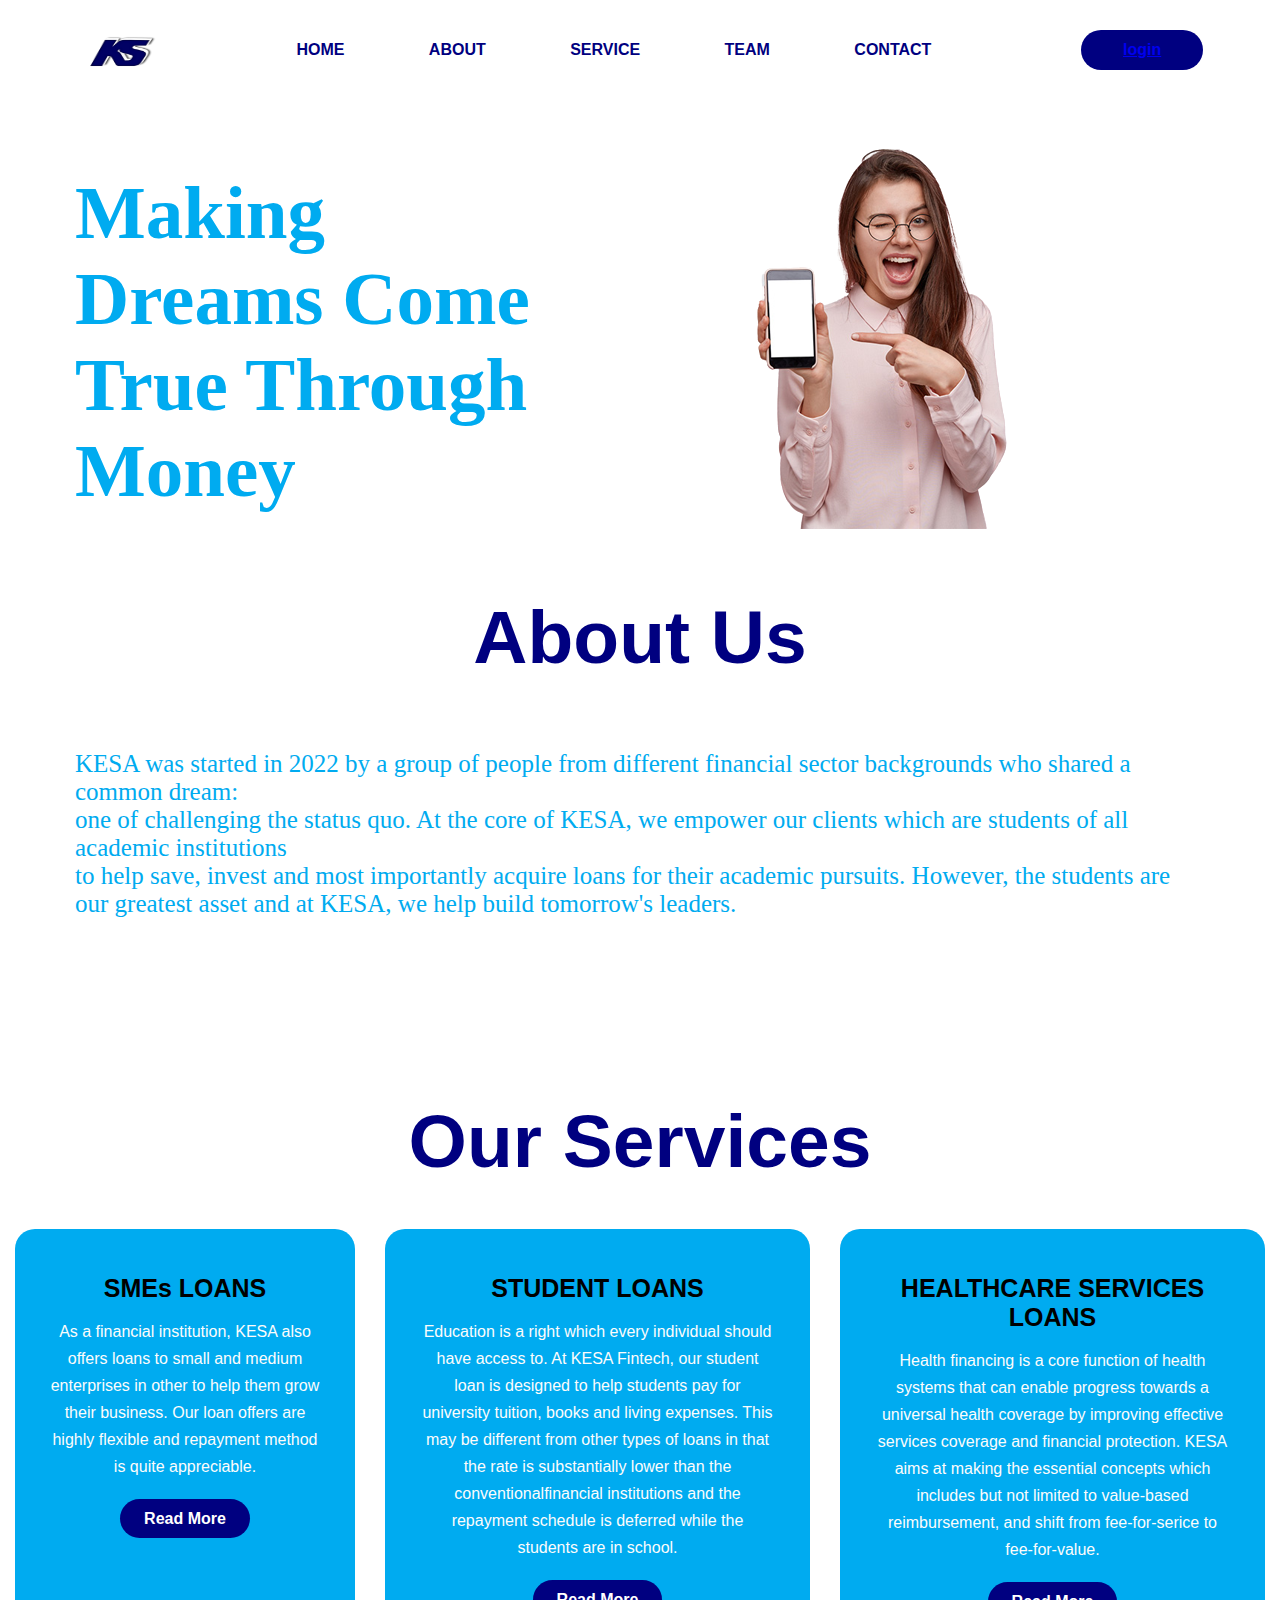
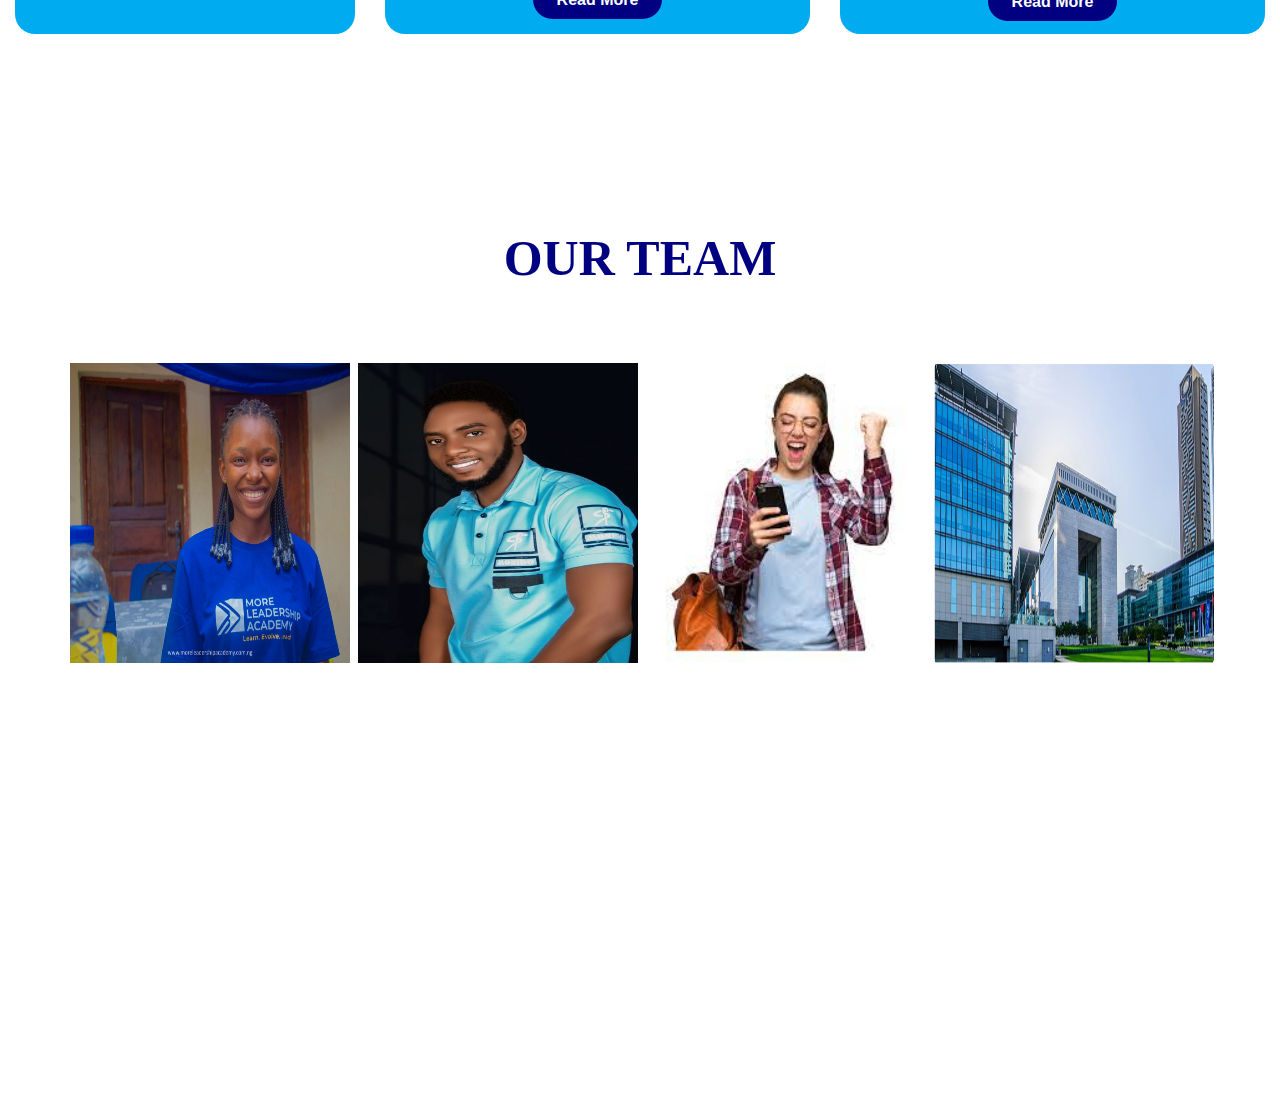
==== index.html @ 79b9dcdb "added images by creating a new section where photos of team members is displayed" ====
<!DOCTYPE html>
<html lang="en">

<head>
    <meta charset="UTF-8">
    <meta http-equiv="X-UA-Compatible" content="IE=edge">
    <meta name="viewport" content="width=device-width, initial-scale=1.0">
    <title>KESA FINTECH</title>
    <link rel="stylesheet" href="./css/main.css">

    <body>

        <nav>
            <img src="./images/logo.png" width="90px" height="60px" alt="">
            <ul>
                <li><a href="#">home</a></li>
                <li><a href="#">about</a></li>
                <li><a href="#SERVICES">service</a></li>
                <li><a href="#">team</a></li>
                <li><a href="#">contact</a></li>
            </ul>
            <button> <a href="#" class="btn-area">login</a></button>
        </nav>
        <section class="mobile">
            <div class="mobile-text">
                <h1>making dreams come true through money</h1>
            </div>
            <img src="./images/mobile.png" alt="" id="home">
        </section>
        <div class="about">
            <div class="about-text">
                <h2>About Us</h2>
                <p>KESA was started in 2022 by a group of people from different financial sector backgrounds who shared a common dream:<br> one of challenging the status quo. At the core of KESA, we empower our clients which are students of all academic
                    institutions
                    <br> to help save, invest and most importantly acquire loans for their academic pursuits. However, the students are our greatest asset and at KESA, we help build tomorrow's leaders.</p>
            </div>
            <!-- <img src="./images/themm.png" alt=""> -->

        </div>
        <div class="service">
            <a name="SERVICES"></a>
            <div class="title">
                <h2>Our Services</h2>
            </div>
            <div class="box">
                <div class="card">
                    <i class="fas fa-bars"></i>
                    <h5>SMEs LOANS</h5>
                    <div class="pra">
                        <p>As a financial institution, KESA also offers loans to small and medium enterprises in other to help them grow their business. Our loan offers are highly flexible and repayment method is quite appreciable.
                        </p>
                        <p style="text-align: center;">
                            <a class="button" href="#">Read More</a>
                        </p>

                    </div>
                </div>
                <div class="box">
                    <div class="card">
                        <i class="fas fa-bars"></i>
                        <h5>STUDENT LOANS</h5>
                        <div class="pra">
                            <p>Education is a right which every individual should have access to. At KESA Fintech, our student loan is designed to help students pay for university tuition, books and living expenses. This may be different from other types
                                of loans in that the rate is substantially lower than the conventionalfinancial institutions and the repayment schedule is deferred while the students are in school.</p>
                            <p style="text-align: center;">
                                <a class="button" href="#">Read More</a>
                            </p>

                        </div>
                    </div>
                    <div class="box">
                        <div class="card">
                            <i class="fas fa-bars"></i>
                            <h5>HEALTHCARE SERVICES LOANS</h5>
                            <div class="pra">
                                <p>Health financing is a core function of health systems that can enable progress towards a universal health coverage by improving effective services coverage and financial protection. KESA aims at making the essential concepts
                                    which includes but not limited to value-based reimbursement, and shift from fee-for-serice to fee-for-value.
                                </p>
                                <p style="text-align: center;">
                                    <a class="button" href="#">Read More</a>
                                </p>
                            </div>
                        </div>
                    </div>

                </div>
            </div>
        </div>

        <section class="team">
            <div class="our-team">
                <h3 class="our">OUR TEAM</h3>
            </div>

            <div class="team-img" id="img">
                <img src="/images/abas.jpeg" alt="" width="280px" height="300px"></div>

            </div>
            <div class="team-img" id="img">
                <img src="/images/andrew.JPG" alt="" width="280px" height="300px"></div>

            </div>
            <div class="team-img" id="img">
                <img src="/images/member4.jpg" alt="" width="280px" height="300px"></div>

            </div>
            <div class="team-img" id="img">
                <img src="/images/building2.jpg" alt="" width="280px" height="300px"></div>

            </div>

    </body>

</html>
---- css/main.css ----
* {
    margin: 0;
    padding: 0;
    font-family: sans-serif;
}

hero {
    position: relative;
    width: 100%;
    height: 100vh;
    background: white;
}

nav {
    display: flex;
    width: 88%;
    margin: auto;
    padding: 20px 0;
    align-items: center;
    justify-content: space-between;
}

nav ul li {
    display: inline-block;
    list-style: none;
    margin: 15px 40px;
    text-transform: uppercase;
}

nav ul li a {
    text-decoration: none;
    color: #000080;
    font-weight: bold;
}

nav ul li a:hover {
    color: #00abf0;
}

button {
    background-color: #000080;
    color: white;
    text-decoration: none;
    font-size: 16px;
    border: 2px solid transparent;
    font-weight: bold;
    padding: 9px 40px;
    border-radius: 30px;
    transition: .4s;
    margin-left: 20px;
}

button:hover {
    background-color: transparent;
    border: 2px solid #000080;
    cursor: pointer;
}

.mobile img {
    width: 60%;
}

.mobile-text {
    width: 550px;
}

.mobile {
    width: 1130px;
    max-width: 95%;
    margin: 0 auto;
    display: flex;
    align-items: center;
    justify-content: space-around;
}

.mobile-text h1 {
    color: #00abf0;
    font-size: 75px;
    font-family: cursive;
    text-transform: capitalize;
    margin-bottom: 50px;
    margin-top: 70px;
}

.about {
    width: 1130px;
    max-width: 95%;
    margin: 0 auto;
    display: flex;
    align-items: center;
    justify-content: space-around;
}


/* .about img{
    width: 60%;
}
.about-text{
    width: 550px;
} */

.about-text h2 {
    color: #000080;
    font-size: 75px;
    width: 1130px;
    margin: 30px auto;
    text-align: center;
}

.about-text p {
    color: #00abf0;
    font-size: 25px;
    font-family: cursive;
    text-transform: none;
    margin-bottom: 50px;
    margin-top: 70px;
}

.service {
    background: white;
    width: 100%;
    padding: 100px 0px;
}

.title h2 {
    color: #000080;
    font-size: 75px;
    width: 1130px;
    margin: 30px auto;
    text-align: center;
}

.box {
    display: flex;
    justify-content: center;
    align-items: center;
    min-height: 350px;
}

.our {
    color: #000080;
    text-align: center;
    width: 1130px;
    margin: 30px auto;
}

.card {
    height: 365px;
    width: 355px;
    padding: 20px 35px;
    background: #00abf0;
    border-radius: 20px;
    margin: 15px;
    position: relative;
    /* flex-grow: inherit; */
    overflow: hidden;
    text-align: center;
}

.card i {
    font-size: 50px;
    display: block;
    text-align: center;
    margin: 25px 0px;
    color: #000080;
}

h5 {
    color: black;
    font-size: 25px;
    margin-bottom: 15px;
}

.pra p {
    color: #fcfcfc;
    font-size: 16px;
    line-height: 27px;
    margin-bottom: 25px;
}

a .btn-area {
    text-decoration: none;
    color: white;
}

.card .button {
    background-color: #000080;
    color: white;
    text-decoration: none;
    border: 2px solid transparent;
    font-weight: bold;
    padding: 9px 22px;
    border-radius: 30px;
    transition: .4s;
}

.card .button:hover {
    background-color: transparent;
    border: 2px solid #000080;
    cursor: pointer;
}

.team {
    /* background-color: green; */
    margin: auto;
    display: flex;
    flex-wrap: wrap;
    width: 90%;
    /* height: 180px; */
    height: 95vh;
    padding: 50px 0px;
    position: relative;
    justify-content: center;
}

.team-img {
    width: 24%;
    margin: auto;
    height: 75vh;
    padding: 2px;
    /* background-color: rgb(14, 230, 86); */
}

h3 {
    font-size: 50px;
    font-weight: bolder;
    text-transform: capitalize;
    font-family: cursive;
}
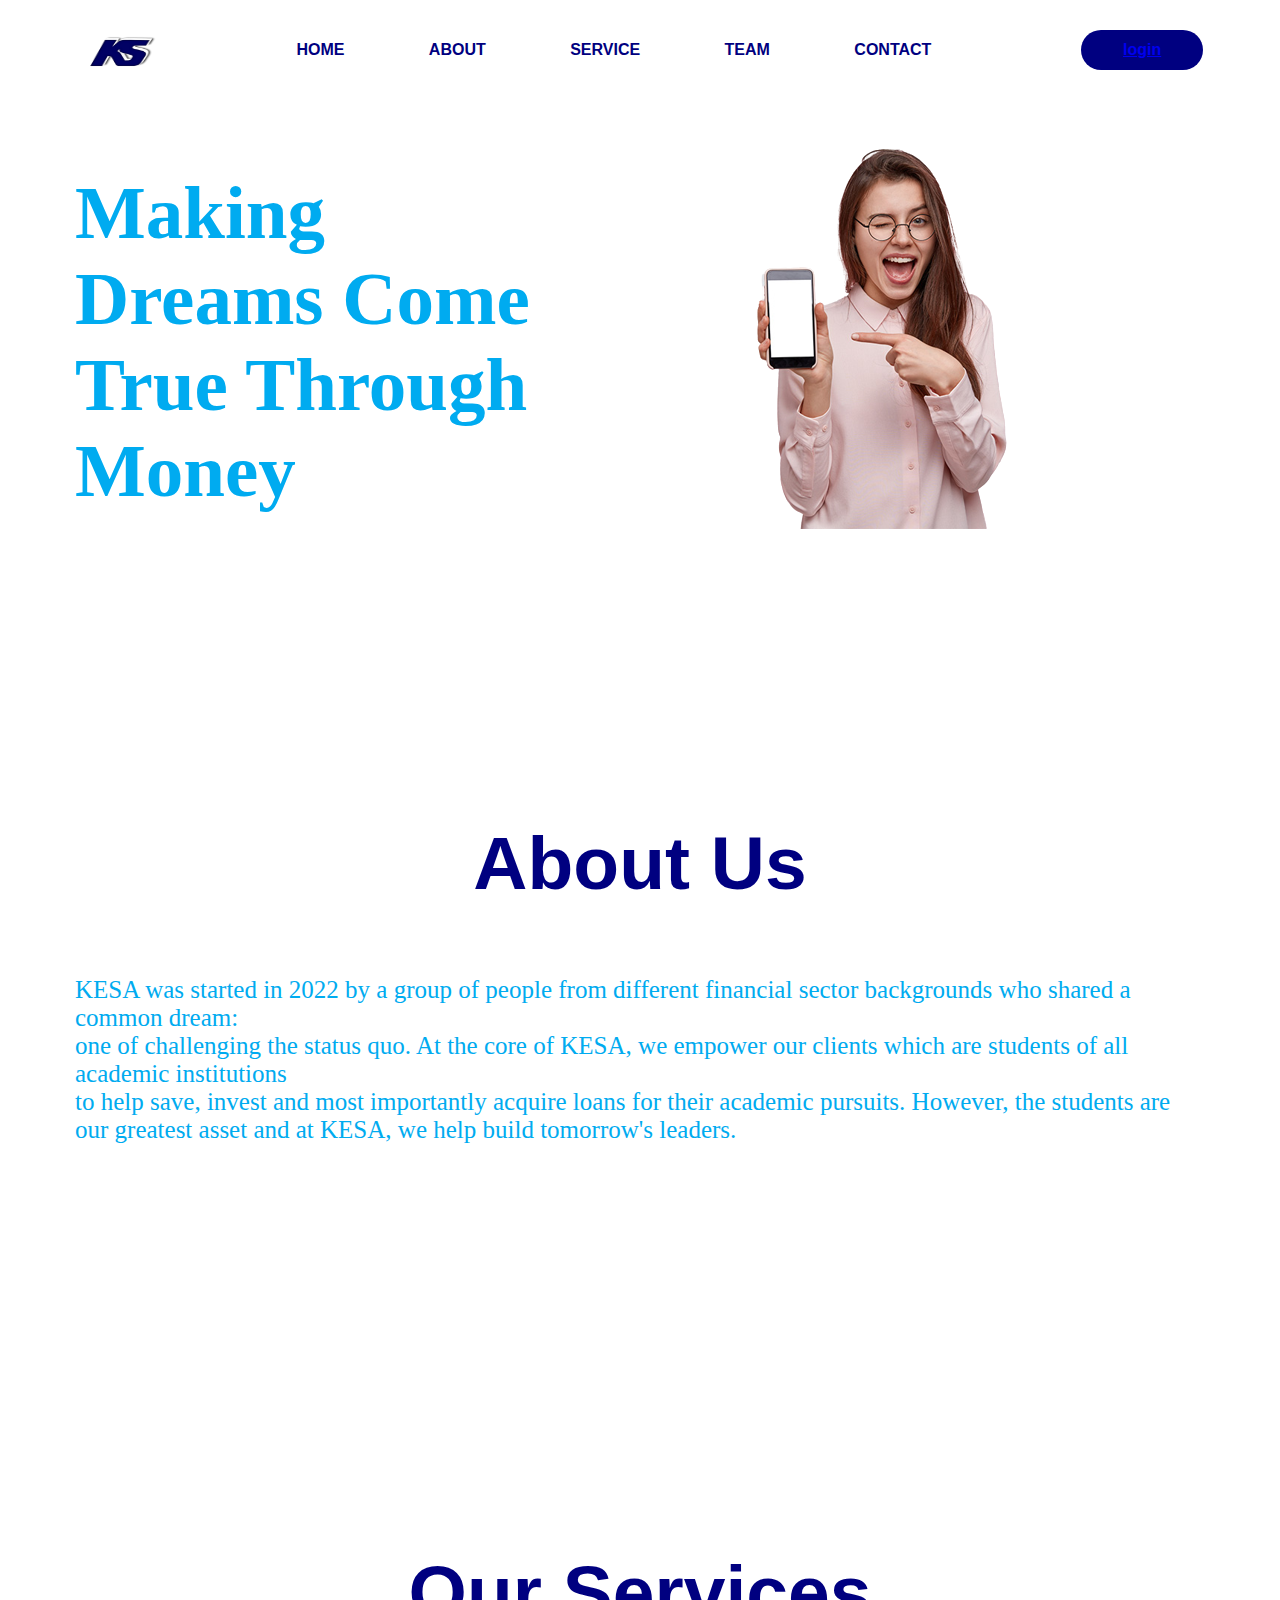
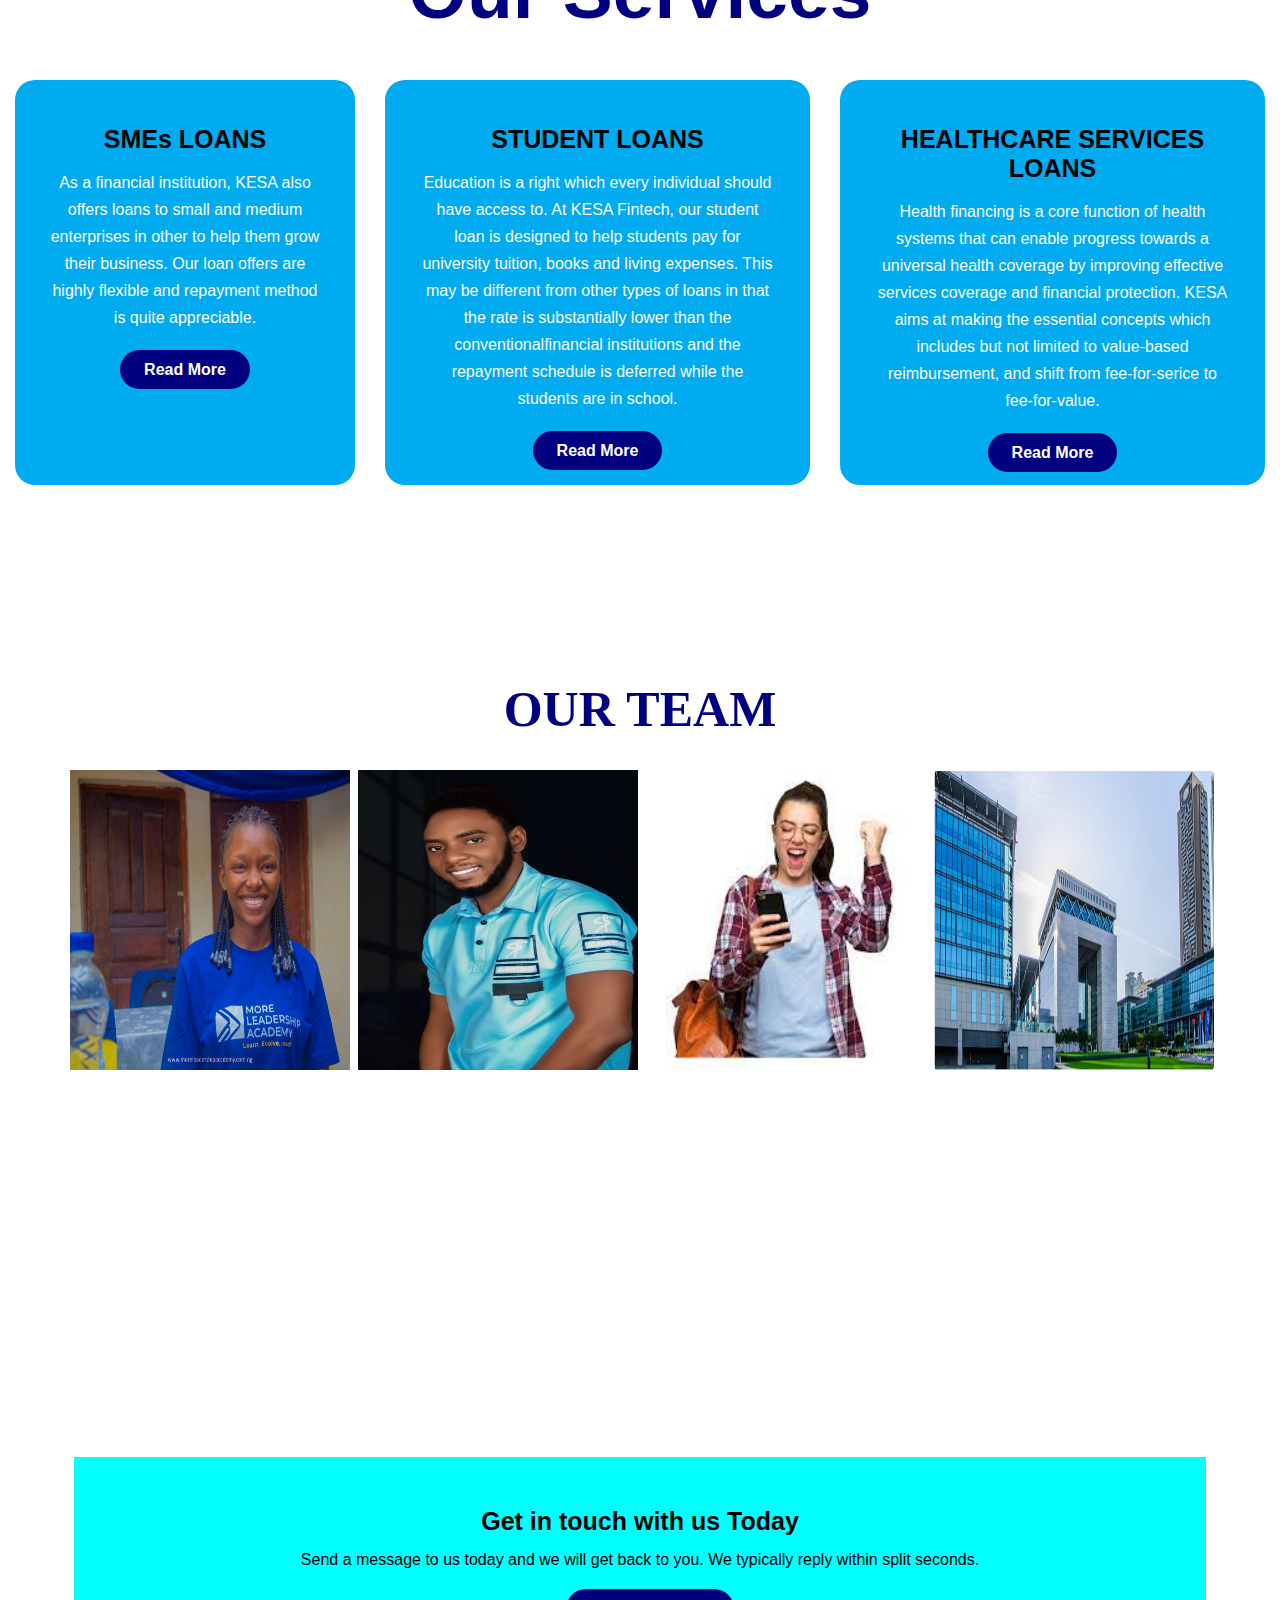
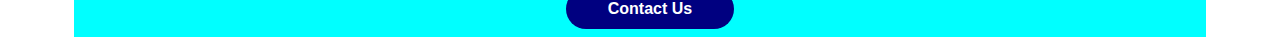
==== commit 783eb9ac: "added footer and linked pages" ====
--- a/index.html
+++ b/index.html
@@ -14,12 +14,12 @@
             <img src="./images/logo.png" width="90px" height="60px" alt="">
             <ul>
                 <li><a href="#">home</a></li>
-                <li><a href="#">about</a></li>
+                <li><a href="#ABOUT">about</a></li>
                 <li><a href="#SERVICES">service</a></li>
-                <li><a href="#">team</a></li>
+                <li><a href="#TEAM">team</a></li>
                 <li><a href="#">contact</a></li>
             </ul>
-            <button> <a href="#" class="btn-area">login</a></button>
+            <button> <a href="./login.html " target="_blank" class="btn-area">login</a></button>
         </nav>
         <section class="mobile">
             <div class="mobile-text">
@@ -27,7 +27,8 @@
             </div>
             <img src="./images/mobile.png" alt="" id="home">
         </section>
-        <div class="about">
+        <section class="about">
+            <a name="ABOUT"></a>
             <div class="about-text">
                 <h2>About Us</h2>
                 <p>KESA was started in 2022 by a group of people from different financial sector backgrounds who shared a common dream:<br> one of challenging the status quo. At the core of KESA, we empower our clients which are students of all academic
@@ -36,7 +37,7 @@
             </div>
             <!-- <img src="./images/themm.png" alt=""> -->
 
-        </div>
+        </section>
         <div class="service">
             <a name="SERVICES"></a>
             <div class="title">
@@ -88,6 +89,7 @@
         </div>
 
         <section class="team">
+            <a name="TEAM"></a>
             <div class="our-team">
                 <h3 class="our">OUR TEAM</h3>
             </div>
@@ -110,5 +112,16 @@
             </div>
 
     </body>
+    <footer>
+        <div class="heading">
+
+
+            <h5>Get in touch with us Today</h5>
+            <p>Send a message to us today and we will get back to you. We typically reply within split seconds.</p>
+        </div>
+
+
+        <button class="btn">Contact Us</button>
+    </footer>
 
 </html>--- a/css/main.css
+++ b/css/main.css
@@ -83,6 +83,7 @@
 }
 
 .about {
+    height: 95vh;
     width: 1130px;
     max-width: 95%;
     margin: 0 auto;
@@ -226,4 +227,31 @@
     font-weight: bolder;
     text-transform: capitalize;
     font-family: cursive;
+}
+
+footer {
+    background-color: aqua;
+    height: 80px;
+    padding: 50px;
+    align-items: center;
+    margin: 10px;
+    width: 100%;
+    text-align: center;
+}
+
+.headding p {
+    margin-bottom: 20px;
+    margin-top: 20px;
+    font-size: medium;
+}
+
+.btn {
+    margin-top: 20px;
+    transition: 2s;
+}
+
+.btn:hover {
+    background-color: white;
+    color: blue;
+    margin-top: 20px;
 }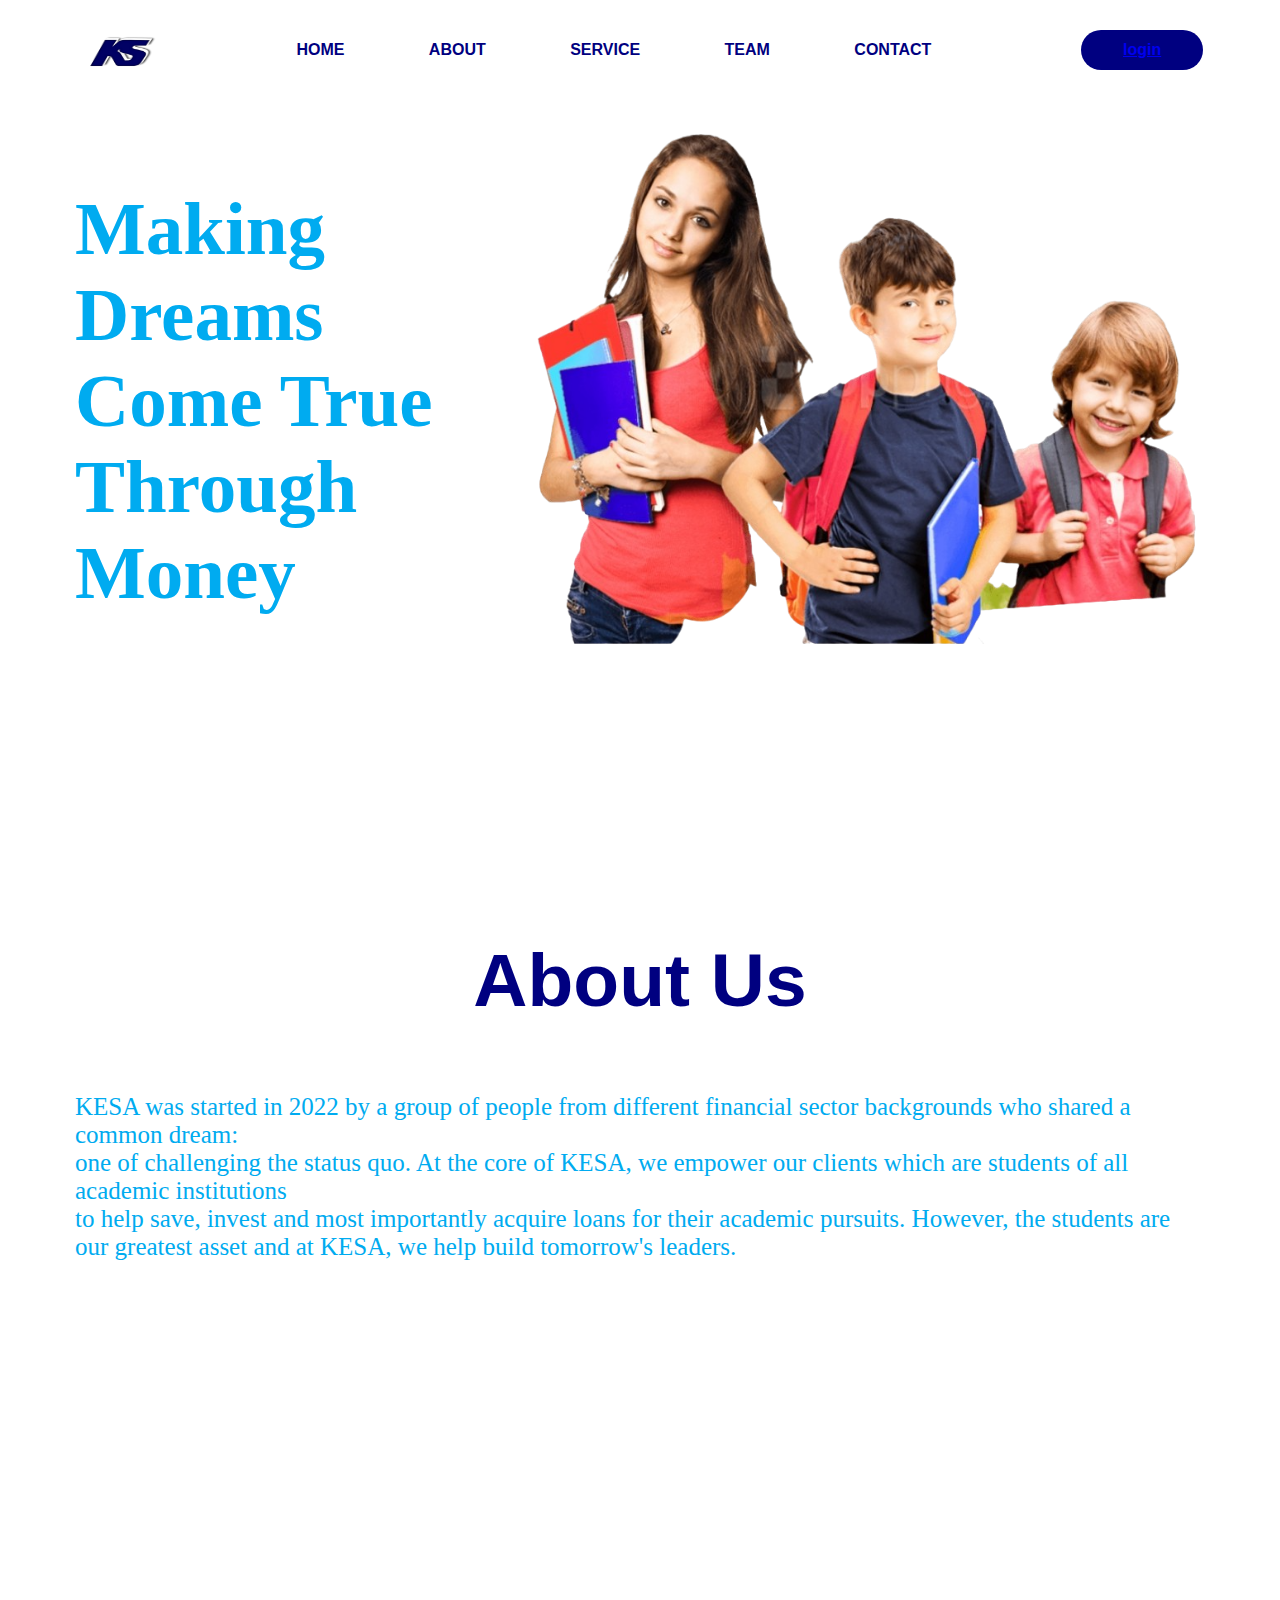
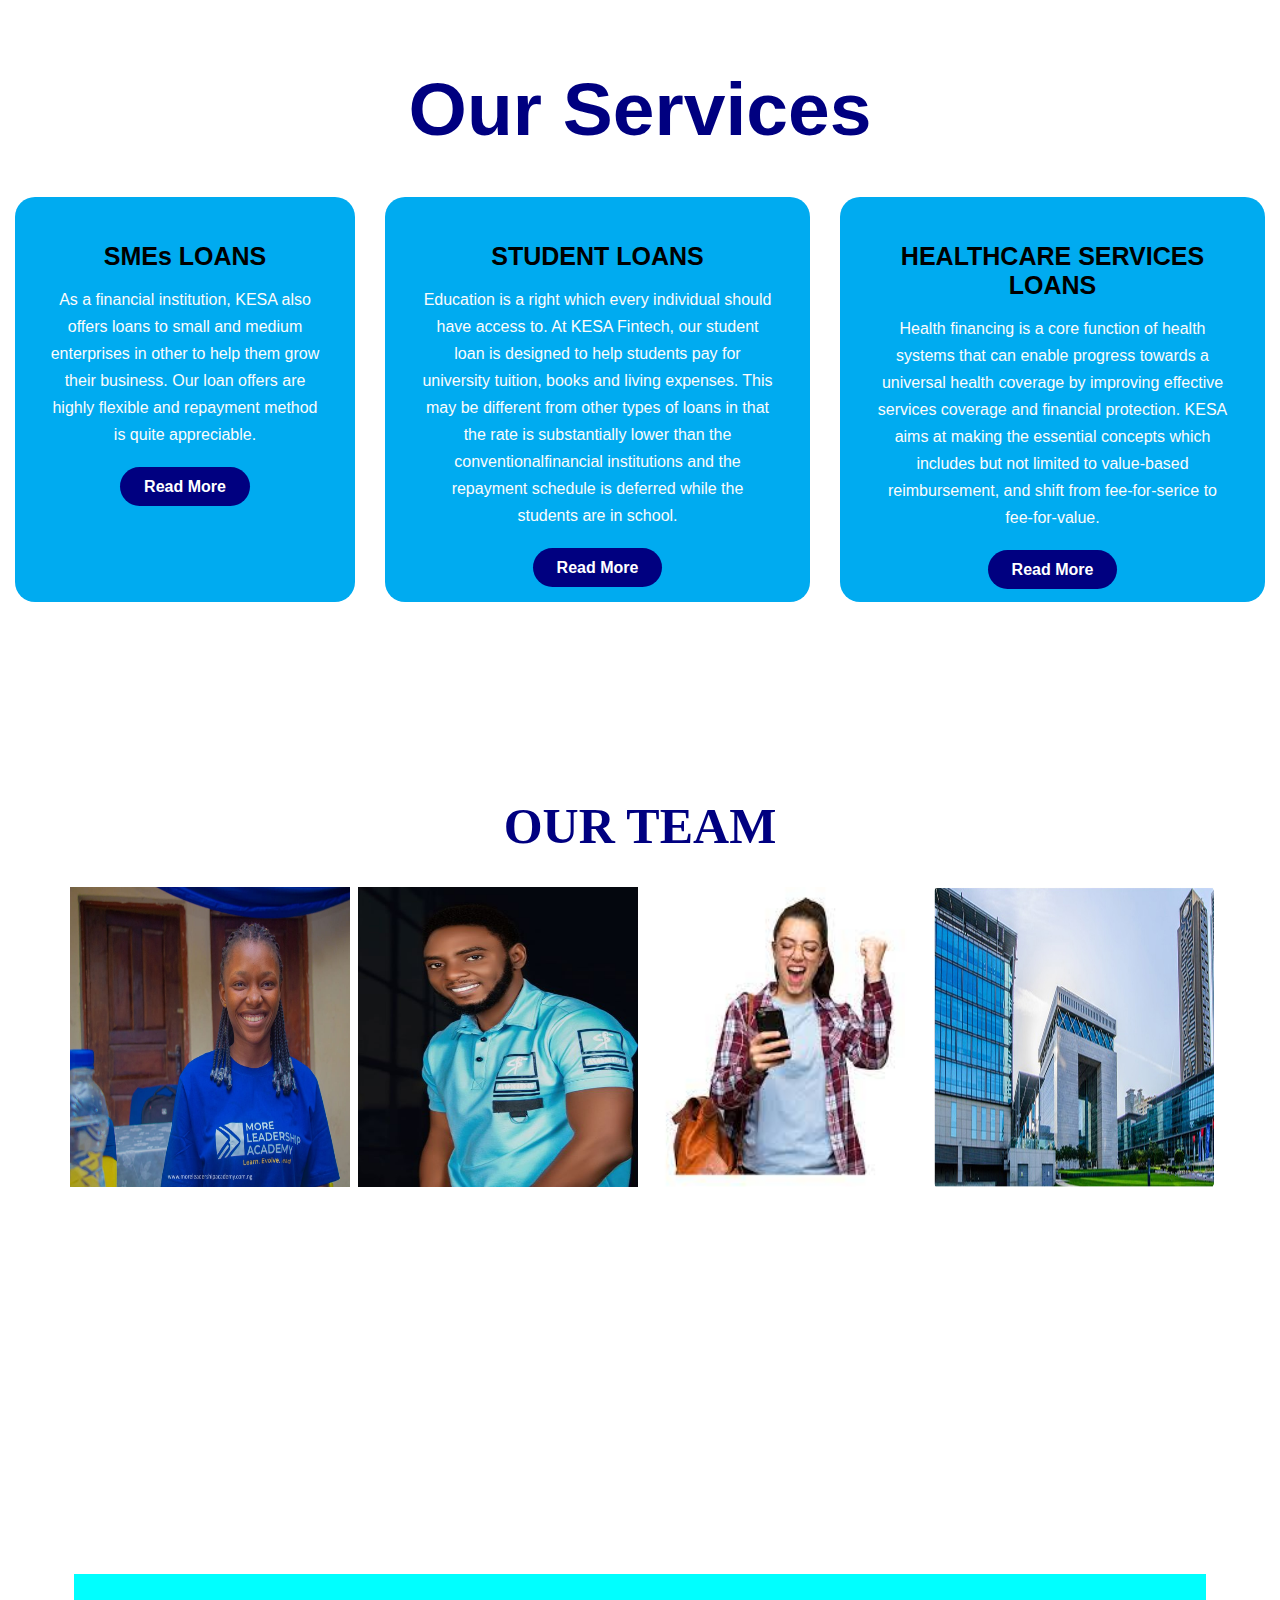
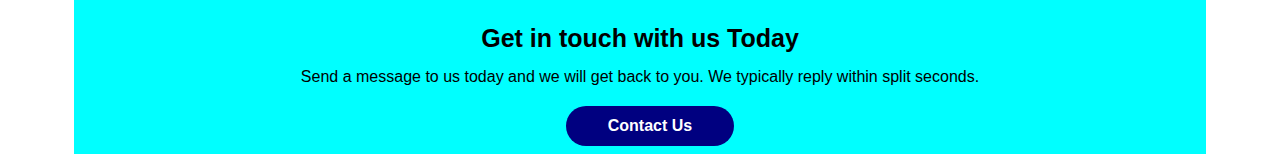
==== commit 7c02bf67: "changed front cover image" ====
--- a/index.html
+++ b/index.html
@@ -25,7 +25,7 @@
             <div class="mobile-text">
                 <h1>making dreams come true through money</h1>
             </div>
-            <img src="./images/mobile.png" alt="" id="home">
+            <img src="./images/themm.png" alt="" id="home">
         </section>
         <section class="about">
             <a name="ABOUT"></a>
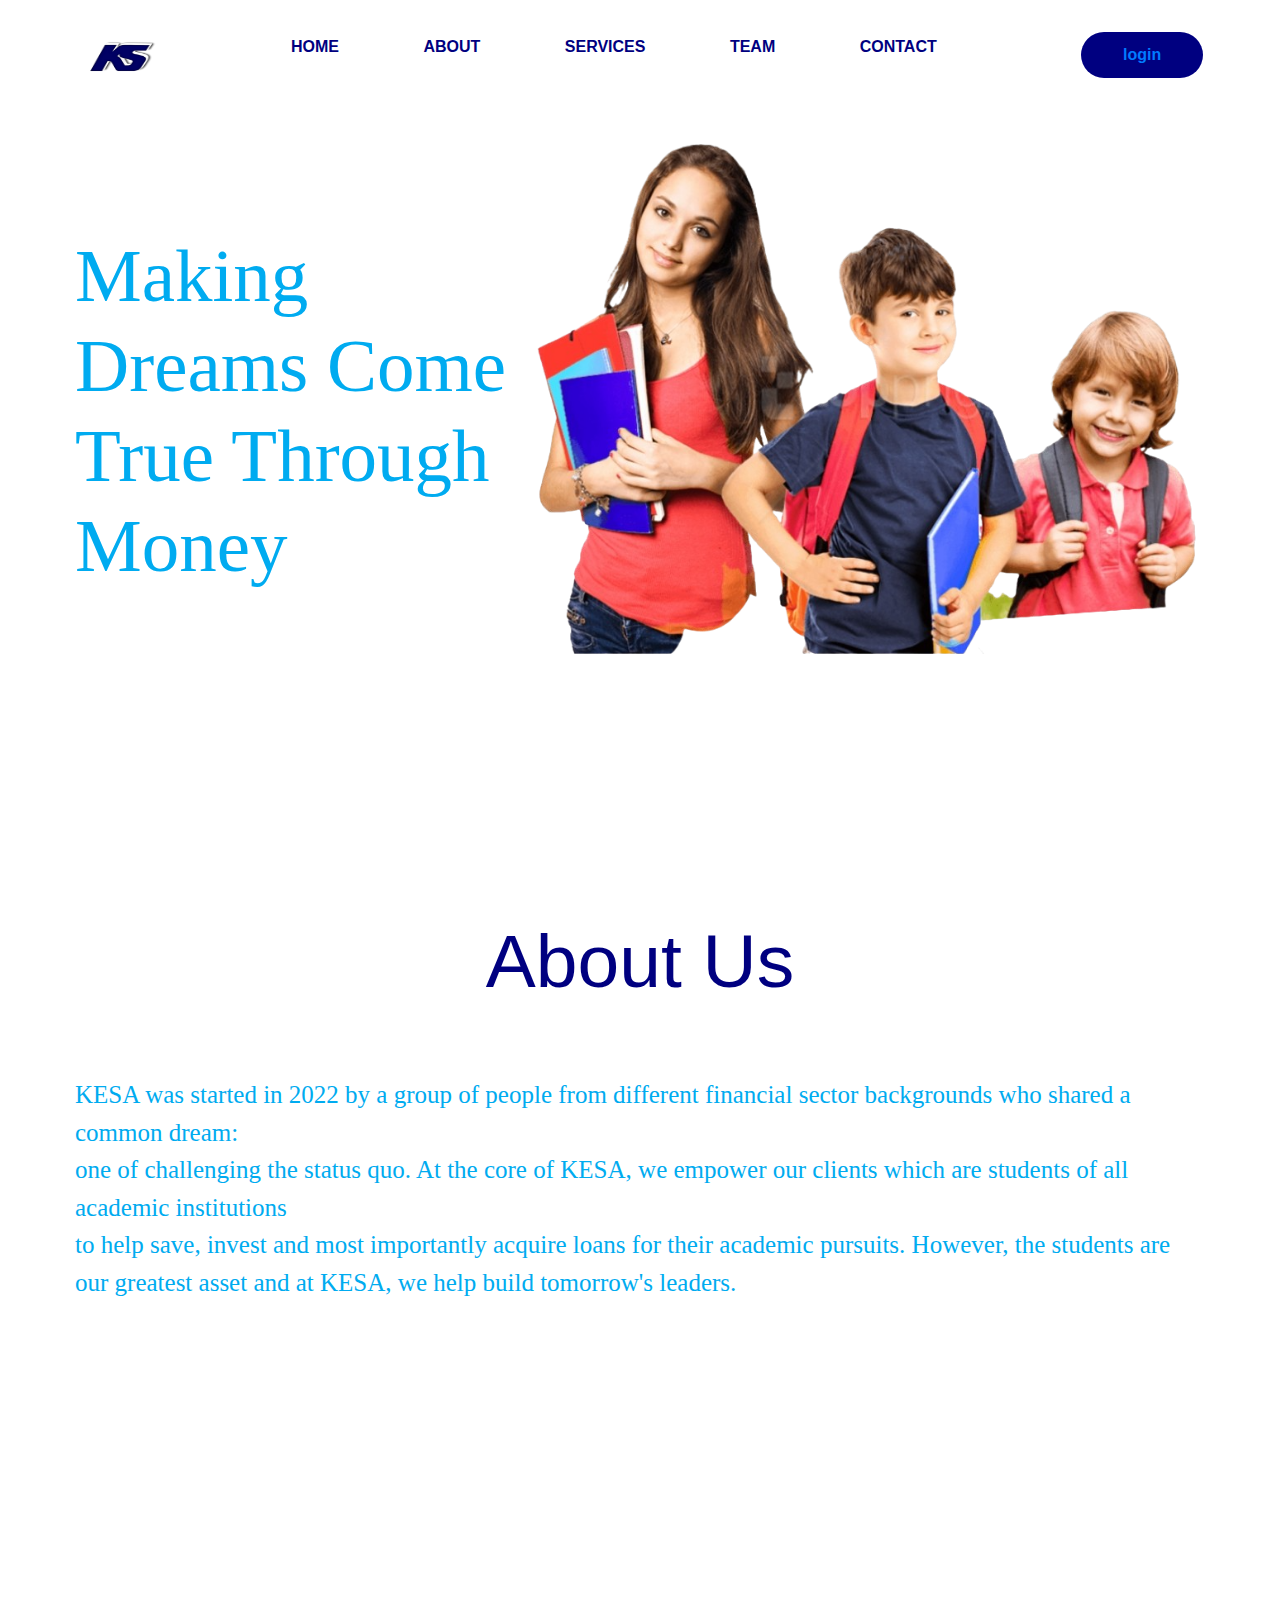
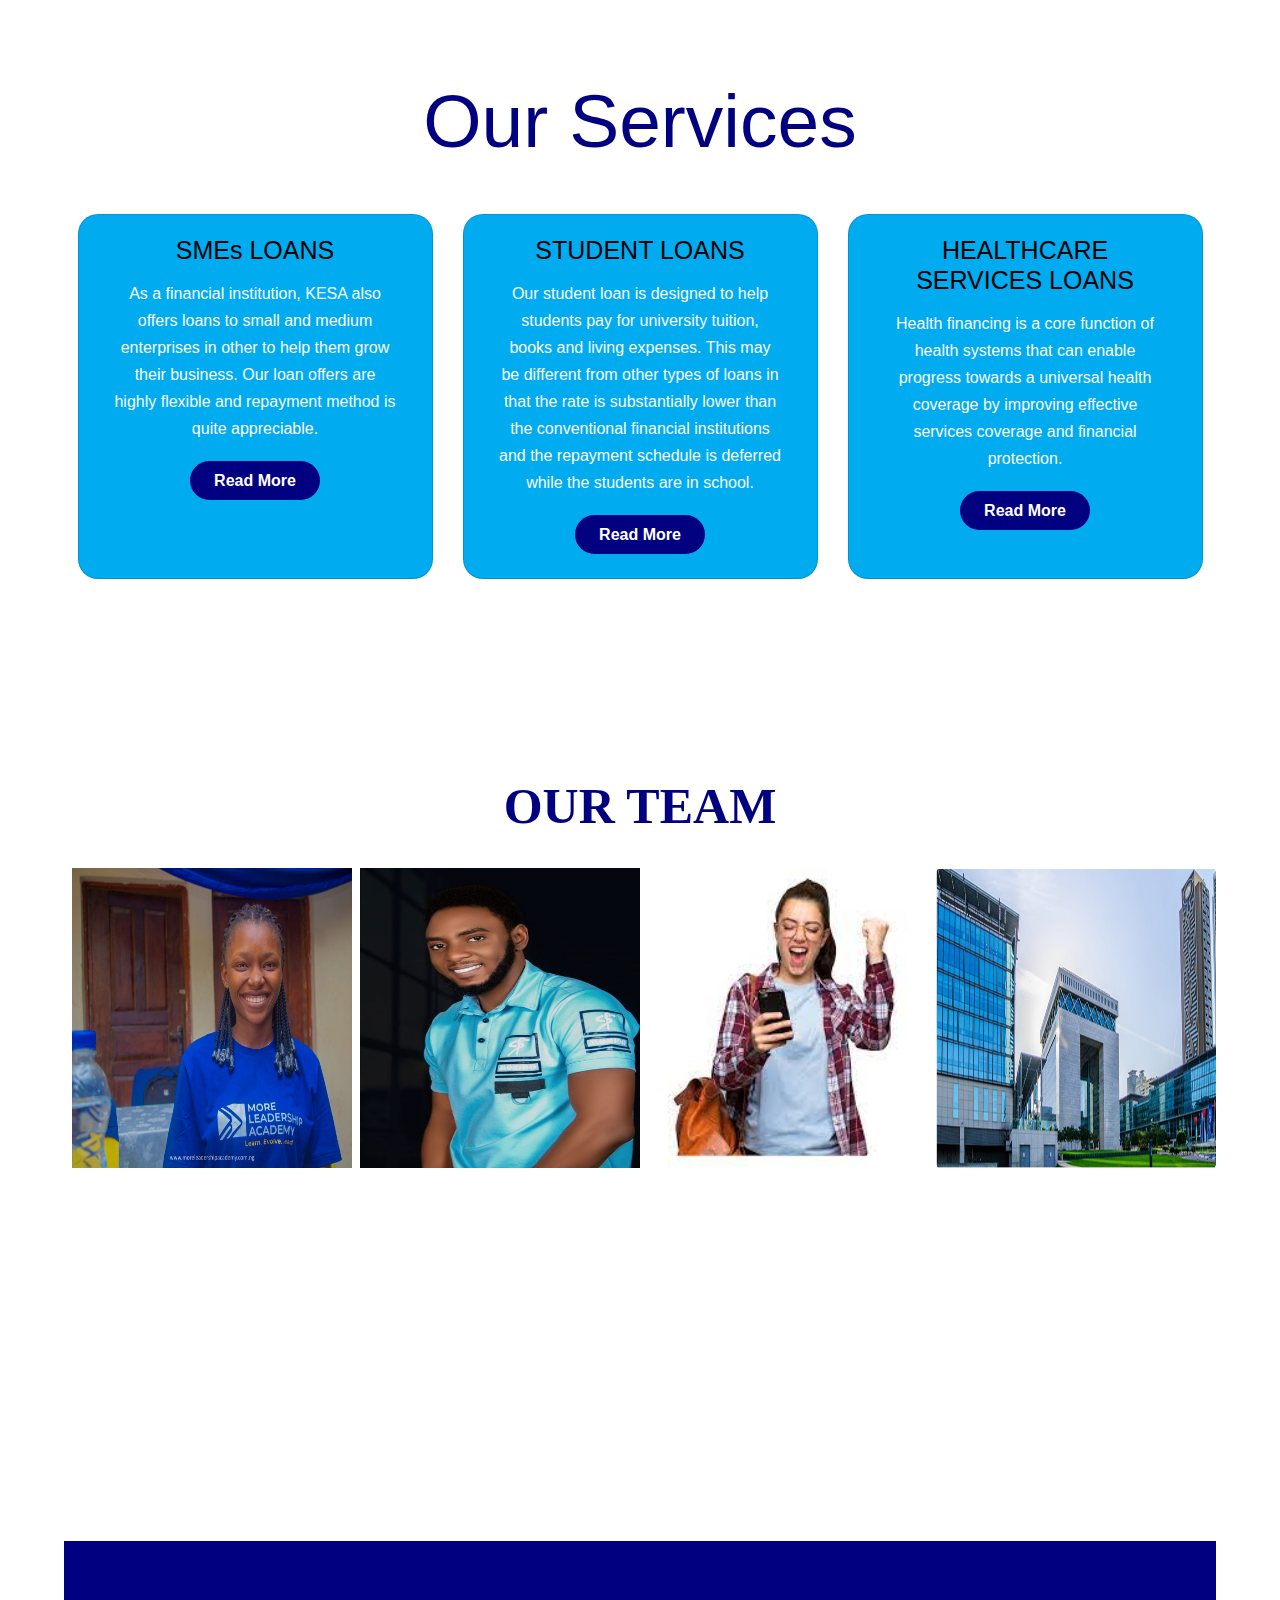
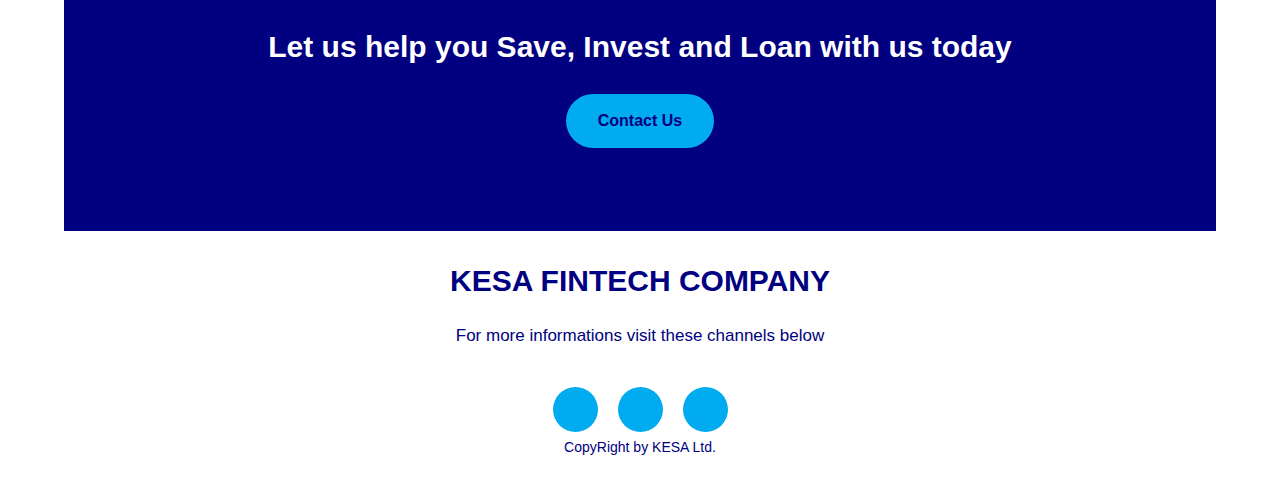
==== commit ca2d41f0: "updated footer and contact" ====
--- a/index.html
+++ b/index.html
@@ -1,13 +1,14 @@
 <!DOCTYPE html>
 <html lang="en">
-
 <head>
     <meta charset="UTF-8">
     <meta http-equiv="X-UA-Compatible" content="IE=edge">
     <meta name="viewport" content="width=device-width, initial-scale=1.0">
     <title>KESA FINTECH</title>
+    <link rel="stylesheet" href="https://maxcdn.bootstrapcdn.com/bootstrap/4.3.1/css/bootstrap.min.css">
+    <link rel="stylesheet" href="https://use.fontawesome.com/releases/v5.6.3/css/all.css" integrity="sha384-UHRtZLI+pbxtHCWp1t77Bi1L4ZtiqrqD80Kn4Z8NTSRyMA2Fd33n5dQ8lWUE00s/" crossorigin="anonymous"></head>
     <link rel="stylesheet" href="./css/main.css">
-
+<link rel="shortcut icon" href="./images/logo.png" type="image/x-icon">
     <body>
 
         <nav>
@@ -15,7 +16,7 @@
             <ul>
                 <li><a href="#">home</a></li>
                 <li><a href="#ABOUT">about</a></li>
-                <li><a href="#SERVICES">service</a></li>
+                <li><a href="#SERVICES">services</a></li>
                 <li><a href="#TEAM">team</a></li>
                 <li><a href="#">contact</a></li>
             </ul>
@@ -45,7 +46,6 @@
             </div>
             <div class="box">
                 <div class="card">
-                    <i class="fas fa-bars"></i>
                     <h5>SMEs LOANS</h5>
                     <div class="pra">
                         <p>As a financial institution, KESA also offers loans to small and medium enterprises in other to help them grow their business. Our loan offers are highly flexible and repayment method is quite appreciable.
@@ -58,11 +58,10 @@
                 </div>
                 <div class="box">
                     <div class="card">
-                        <i class="fas fa-bars"></i>
                         <h5>STUDENT LOANS</h5>
                         <div class="pra">
-                            <p>Education is a right which every individual should have access to. At KESA Fintech, our student loan is designed to help students pay for university tuition, books and living expenses. This may be different from other types
-                                of loans in that the rate is substantially lower than the conventionalfinancial institutions and the repayment schedule is deferred while the students are in school.</p>
+                            <p>Our student loan is designed to help students pay for university tuition, books and living expenses. This may be different from other types
+                                 of loans in that the rate is substantially lower than the conventional financial institutions and the repayment schedule is deferred while the students are in school.</p>
                             <p style="text-align: center;">
                                 <a class="button" href="#">Read More</a>
                             </p>
@@ -71,12 +70,9 @@
                     </div>
                     <div class="box">
                         <div class="card">
-                            <i class="fas fa-bars"></i>
                             <h5>HEALTHCARE SERVICES LOANS</h5>
                             <div class="pra">
-                                <p>Health financing is a core function of health systems that can enable progress towards a universal health coverage by improving effective services coverage and financial protection. KESA aims at making the essential concepts
-                                    which includes but not limited to value-based reimbursement, and shift from fee-for-serice to fee-for-value.
-                                </p>
+                                <p> Health financing is a core function of health systems that can enable progress towards a universal health coverage by improving effective services coverage and financial protection.</p>
                                 <p style="text-align: center;">
                                     <a class="button" href="#">Read More</a>
                                 </p>
@@ -95,33 +91,35 @@
             </div>
 
             <div class="team-img" id="img">
-                <img src="/images/abas.jpeg" alt="" width="280px" height="300px"></div>
+                <img src="./images/abas.jpeg" alt="" width="280px" height="300px"></div>
 
             </div>
             <div class="team-img" id="img">
-                <img src="/images/andrew.JPG" alt="" width="280px" height="300px"></div>
+                <img src="./images/andrew.JPG" alt="" width="280px" height="300px"></div>
 
             </div>
             <div class="team-img" id="img">
-                <img src="/images/member4.jpg" alt="" width="280px" height="300px"></div>
+                <img src="./images/member4.jpg" alt="" width="280px" height="300px"></div>
 
             </div>
             <div class="team-img" id="img">
-                <img src="/images/building2.jpg" alt="" width="280px" height="300px"></div>
+                <img src="./images/building2.jpg" alt="" width="280px" height="300px"></div>
 
             </div>
-
+            <div class="Contact">
+                <p>Let us help you Save, Invest and Loan with us today</p>
+                <a class="button-two" href="#">Contact Us</a>
+            </div>
     </body>
     <footer>
-        <div class="heading">
-
-
-            <h5>Get in touch with us Today</h5>
-            <p>Send a message to us today and we will get back to you. We typically reply within split seconds.</p>
+        <p>KESA FINTECH COMPANY</p>
+        <p>For more informations visit these channels below</p>
+        <div class="socials">
+            <a href="https://www.facebook.com/abasikpongke.willie" target="_blank"><i class="fab fa-facebook-f"></i></a>
+            <a href="https://www.linkedin.com/in/abasikpongke-willie-a8123a1a6" target="_blank"><i class="fab fa-linkedin"></i></a>
+            <a href="https://twitter.com/Ahibeewills?t=4J1rrGLrc1VzZ6cLPGNXQ&s=09" target="_blank"><i class="fab fa-twitter"></i></a>
         </div>
-
-
-        <button class="btn">Contact Us</button>
+        <p class="end">CopyRight by KESA Ltd.</p>
+         
     </footer>
-
 </html>--- a/css/main.css
+++ b/css/main.css
@@ -135,7 +135,8 @@
     display: flex;
     justify-content: center;
     align-items: center;
-    min-height: 350px;
+    height: 400px;
+    bottom: 30px;
 }
 
 .our {
@@ -228,30 +229,84 @@
     text-transform: capitalize;
     font-family: cursive;
 }
-
-footer {
-    background-color: aqua;
-    height: 80px;
-    padding: 50px;
-    align-items: center;
-    margin: 10px;
+.Contact{
     width: 100%;
-    text-align: center;
-}
-
-.headding p {
+    height: 290px;
+    background: #000080;
+    display: flex;
+    position: relative;
+    align-items: center;
+    flex-direction: column;
+    justify-content: center;
+}
+.Contact p{
+    color: white;
+    font-size: 30px;
+    font-weight: bold;
+    margin-bottom: 25px;
+}
+.Contact .button-two{
+    background-color: #00abf0;
+    color: #000080;
+    text-decoration: none;
+    border: 2px solid transparent;
+    font-weight: bold;
+    padding: 13px 30px;
+    border-radius: 30px;
+    transition: .4s;
+}
+.Contact .button-two:hover{
+    background-color: transparent;
+        border: 2px solid #f9004d;
+        cursor: pointer;
+}
+footer{
+    position: relative;
+    width: 100%;
+    height: 250px;
+    background: white;
+    display: flex;
+    flex-direction: column;
+    align-items: center;
+    justify-content: center;
+}
+footer p:nth-child(1){
+    font-size: 30px;
+    color: #000080;
     margin-bottom: 20px;
-    margin-top: 20px;
-    font-size: medium;
-}
-
-.btn {
-    margin-top: 20px;
-    transition: 2s;
-}
-
-.btn:hover {
-    background-color: white;
-    color: blue;
-    margin-top: 20px;
+    font-weight: bold;
+}
+footer p:nth-child(2){
+    color: #000080;
+    font-size: 17px;
+    width: 500px;
+    text-align: center;
+    line-height: 26px;
+}
+.socials{
+    display: flex;
+}
+.socials a{
+    width: 45px;
+    height: 45px;
+    display: flex;
+    align-items: center;
+    justify-content: center;
+    background: #00abf0;
+    border-radius: 50%;
+    margin: 22px 10px;
+    color: white;
+    text-decoration: none;
+    font-size: 20px;
+}
+.socials a:hover{
+    transform: scale(1.3);
+    transition: .4s;
+    background-color: #000080;
+}
+.end{
+    position: absolute;
+    color: #000080;
+    bottom: 7px;
+    font-size: 14px;
 }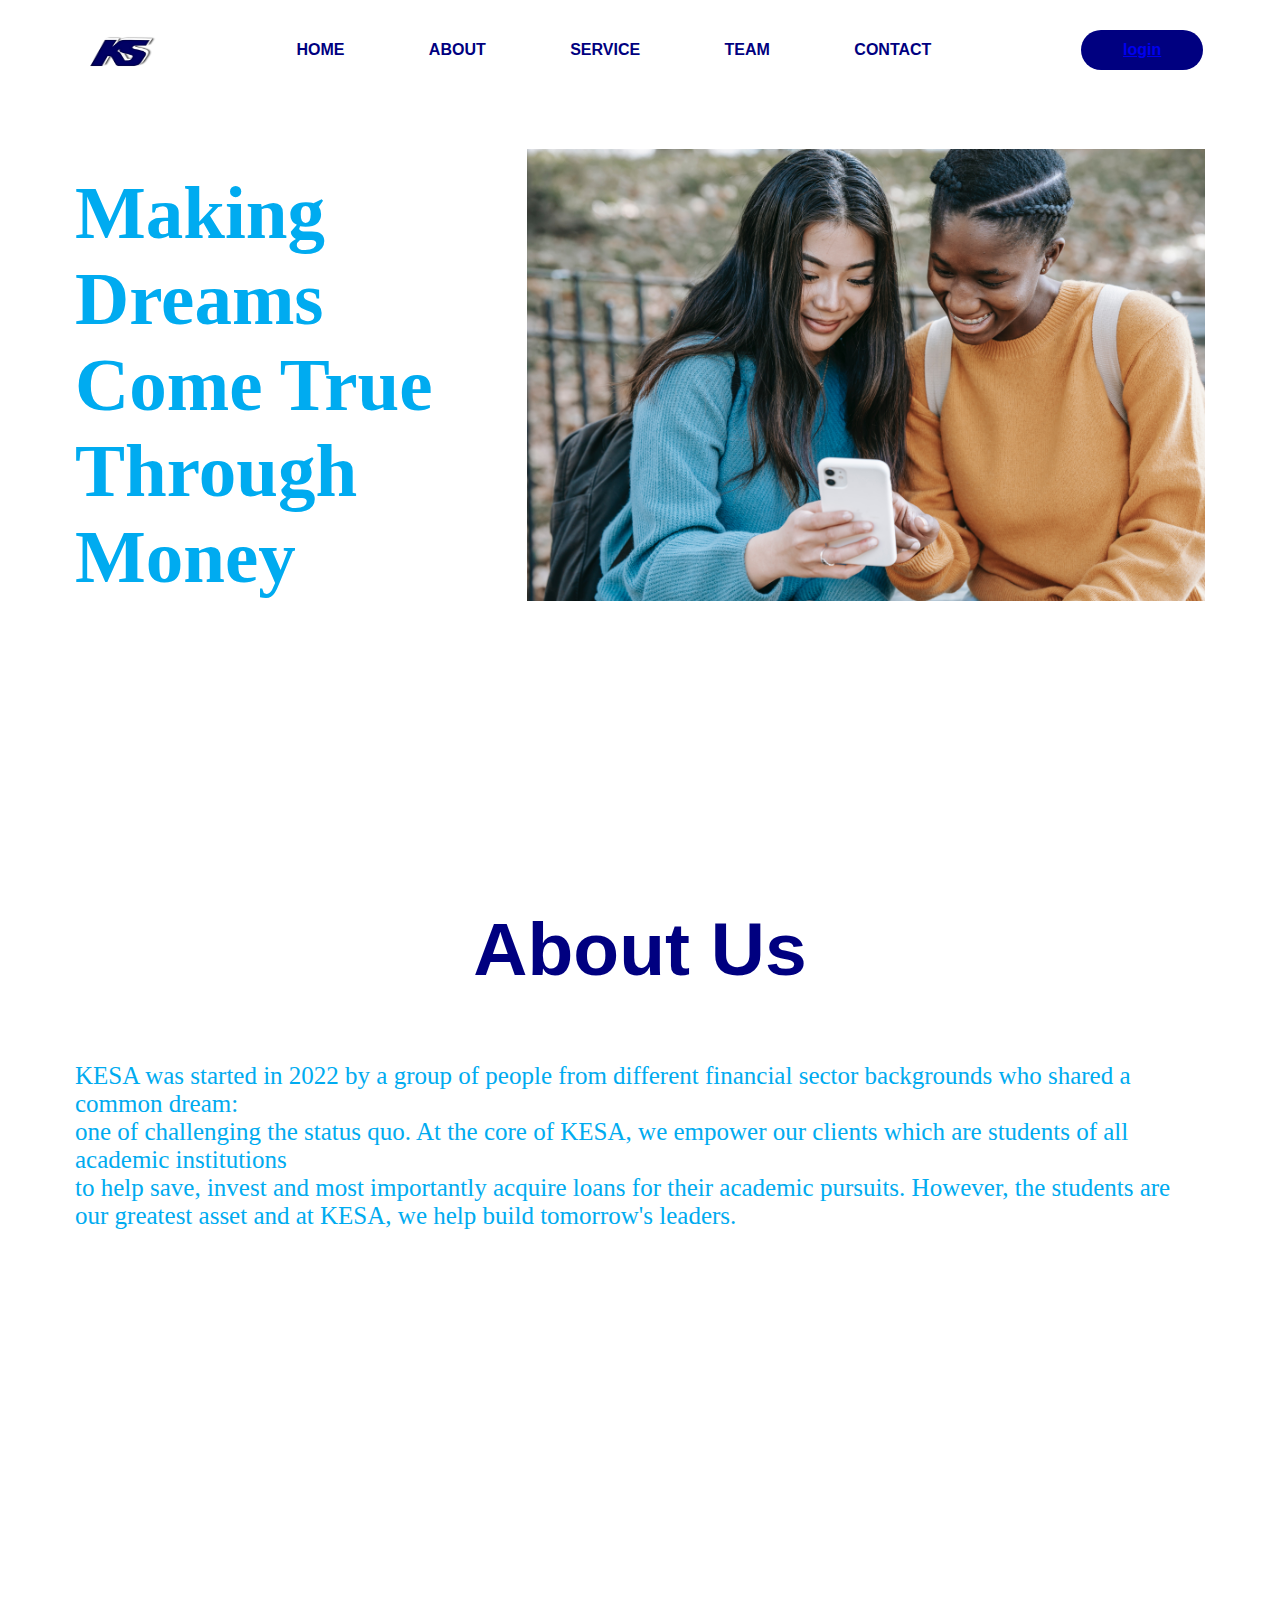
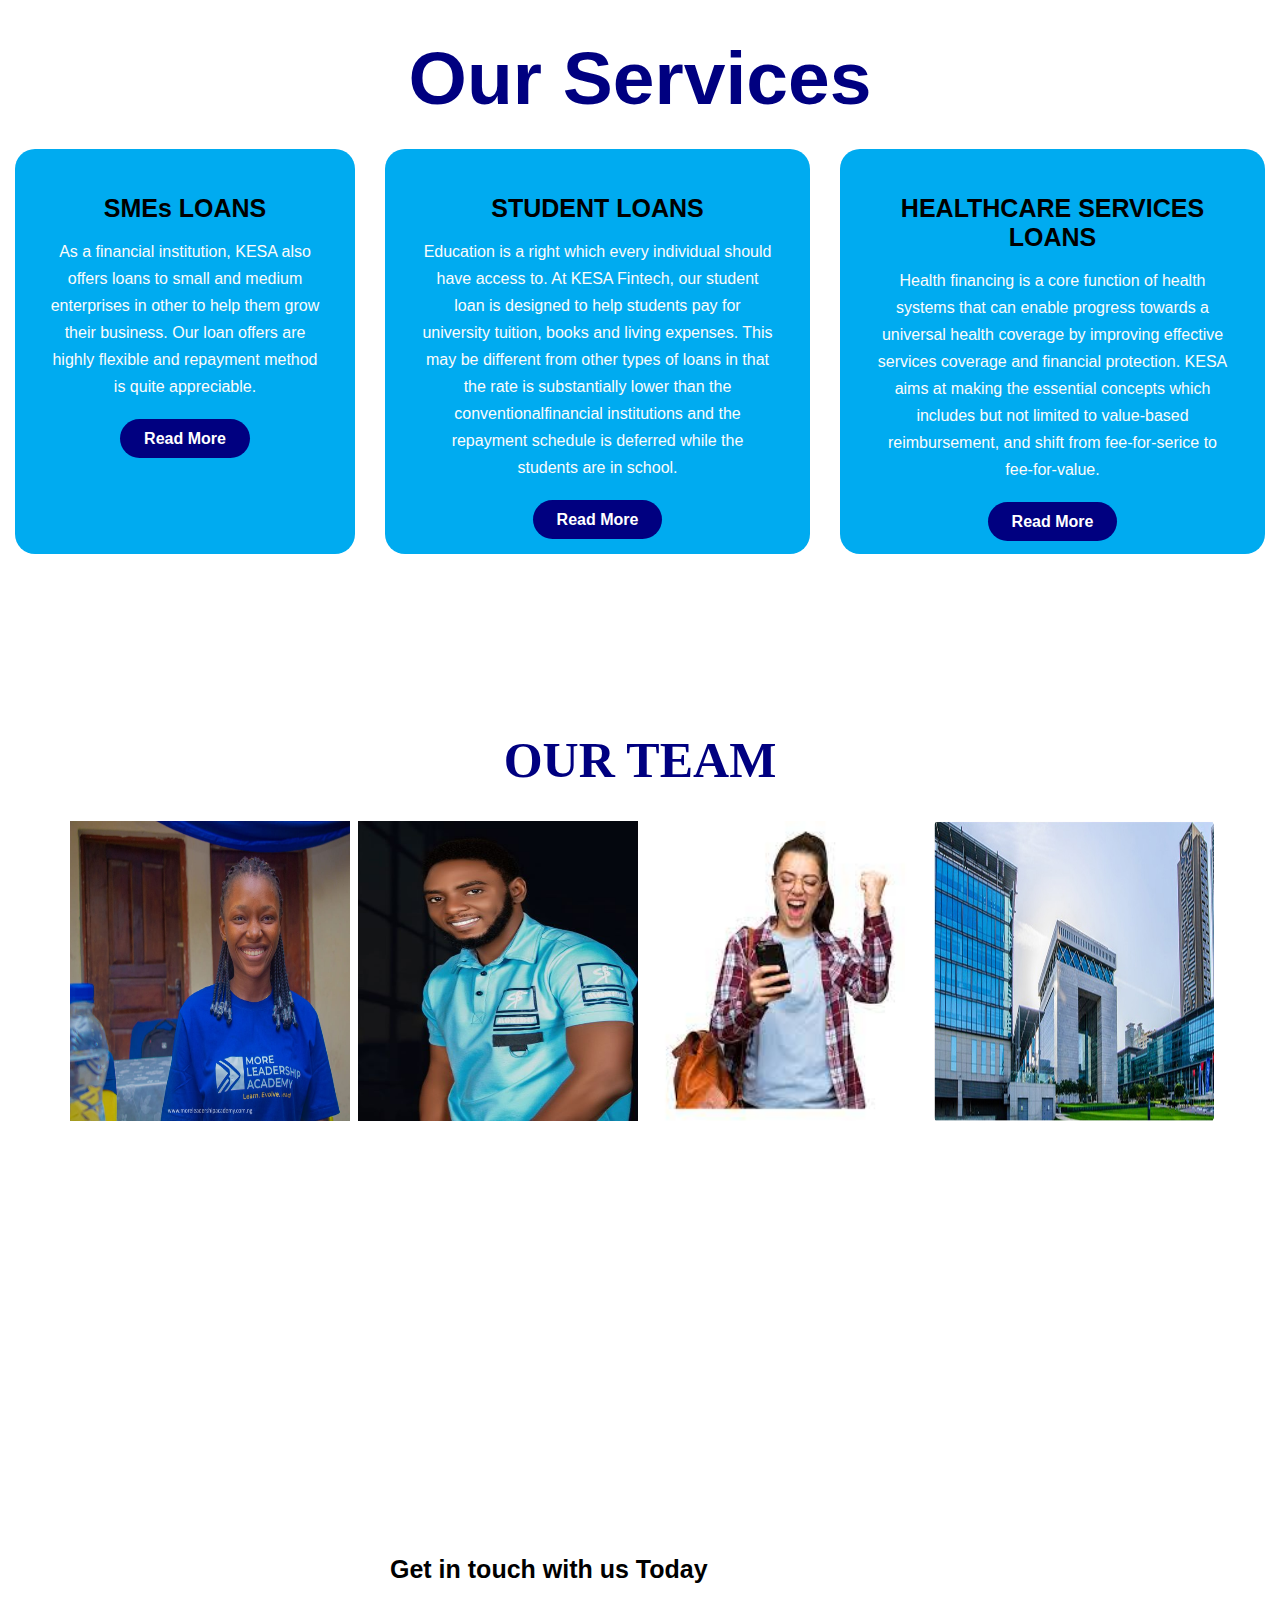
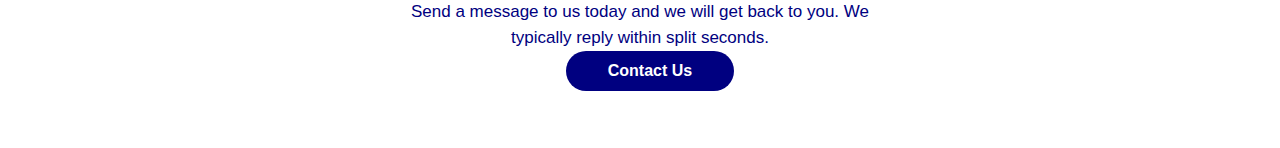
==== commit a6277f38: "changed photo" ====
--- a/index.html
+++ b/index.html
@@ -1,14 +1,13 @@
 <!DOCTYPE html>
 <html lang="en">
+
 <head>
     <meta charset="UTF-8">
     <meta http-equiv="X-UA-Compatible" content="IE=edge">
     <meta name="viewport" content="width=device-width, initial-scale=1.0">
     <title>KESA FINTECH</title>
-    <link rel="stylesheet" href="https://maxcdn.bootstrapcdn.com/bootstrap/4.3.1/css/bootstrap.min.css">
-    <link rel="stylesheet" href="https://use.fontawesome.com/releases/v5.6.3/css/all.css" integrity="sha384-UHRtZLI+pbxtHCWp1t77Bi1L4ZtiqrqD80Kn4Z8NTSRyMA2Fd33n5dQ8lWUE00s/" crossorigin="anonymous"></head>
     <link rel="stylesheet" href="./css/main.css">
-<link rel="shortcut icon" href="./images/logo.png" type="image/x-icon">
+
     <body>
 
         <nav>
@@ -16,7 +15,7 @@
             <ul>
                 <li><a href="#">home</a></li>
                 <li><a href="#ABOUT">about</a></li>
-                <li><a href="#SERVICES">services</a></li>
+                <li><a href="#SERVICES">service</a></li>
                 <li><a href="#TEAM">team</a></li>
                 <li><a href="#">contact</a></li>
             </ul>
@@ -26,7 +25,7 @@
             <div class="mobile-text">
                 <h1>making dreams come true through money</h1>
             </div>
-            <img src="./images/themm.png" alt="" id="home">
+            <img src="./images/new-img-1.jpg" alt="" id="home">
         </section>
         <section class="about">
             <a name="ABOUT"></a>
@@ -46,6 +45,7 @@
             </div>
             <div class="box">
                 <div class="card">
+                    <i class="fas fa-bars"></i>
                     <h5>SMEs LOANS</h5>
                     <div class="pra">
                         <p>As a financial institution, KESA also offers loans to small and medium enterprises in other to help them grow their business. Our loan offers are highly flexible and repayment method is quite appreciable.
@@ -58,10 +58,11 @@
                 </div>
                 <div class="box">
                     <div class="card">
+                        <i class="fas fa-bars"></i>
                         <h5>STUDENT LOANS</h5>
                         <div class="pra">
-                            <p>Our student loan is designed to help students pay for university tuition, books and living expenses. This may be different from other types
-                                 of loans in that the rate is substantially lower than the conventional financial institutions and the repayment schedule is deferred while the students are in school.</p>
+                            <p>Education is a right which every individual should have access to. At KESA Fintech, our student loan is designed to help students pay for university tuition, books and living expenses. This may be different from other types
+                                of loans in that the rate is substantially lower than the conventionalfinancial institutions and the repayment schedule is deferred while the students are in school.</p>
                             <p style="text-align: center;">
                                 <a class="button" href="#">Read More</a>
                             </p>
@@ -70,9 +71,12 @@
                     </div>
                     <div class="box">
                         <div class="card">
+                            <i class="fas fa-bars"></i>
                             <h5>HEALTHCARE SERVICES LOANS</h5>
                             <div class="pra">
-                                <p> Health financing is a core function of health systems that can enable progress towards a universal health coverage by improving effective services coverage and financial protection.</p>
+                                <p>Health financing is a core function of health systems that can enable progress towards a universal health coverage by improving effective services coverage and financial protection. KESA aims at making the essential concepts
+                                    which includes but not limited to value-based reimbursement, and shift from fee-for-serice to fee-for-value.
+                                </p>
                                 <p style="text-align: center;">
                                     <a class="button" href="#">Read More</a>
                                 </p>
@@ -91,35 +95,33 @@
             </div>
 
             <div class="team-img" id="img">
-                <img src="./images/abas.jpeg" alt="" width="280px" height="300px"></div>
+                <img src="/images/abas.jpeg" alt="" width="280px" height="300px"></div>
 
             </div>
             <div class="team-img" id="img">
-                <img src="./images/andrew.JPG" alt="" width="280px" height="300px"></div>
+                <img src="/images/andrew.JPG" alt="" width="280px" height="300px"></div>
 
             </div>
             <div class="team-img" id="img">
-                <img src="./images/member4.jpg" alt="" width="280px" height="300px"></div>
+                <img src="/images/member4.jpg" alt="" width="280px" height="300px"></div>
 
             </div>
             <div class="team-img" id="img">
-                <img src="./images/building2.jpg" alt="" width="280px" height="300px"></div>
+                <img src="/images/building2.jpg" alt="" width="280px" height="300px"></div>
 
             </div>
-            <div class="Contact">
-                <p>Let us help you Save, Invest and Loan with us today</p>
-                <a class="button-two" href="#">Contact Us</a>
-            </div>
+
     </body>
     <footer>
-        <p>KESA FINTECH COMPANY</p>
-        <p>For more informations visit these channels below</p>
-        <div class="socials">
-            <a href="https://www.facebook.com/abasikpongke.willie" target="_blank"><i class="fab fa-facebook-f"></i></a>
-            <a href="https://www.linkedin.com/in/abasikpongke-willie-a8123a1a6" target="_blank"><i class="fab fa-linkedin"></i></a>
-            <a href="https://twitter.com/Ahibeewills?t=4J1rrGLrc1VzZ6cLPGNXQ&s=09" target="_blank"><i class="fab fa-twitter"></i></a>
+        <div class="heading">
+
+
+            <h5>Get in touch with us Today</h5>
+            <p>Send a message to us today and we will get back to you. We typically reply within split seconds.</p>
         </div>
-        <p class="end">CopyRight by KESA Ltd.</p>
-         
+
+
+        <button class="btn">Contact Us</button>
     </footer>
+
 </html>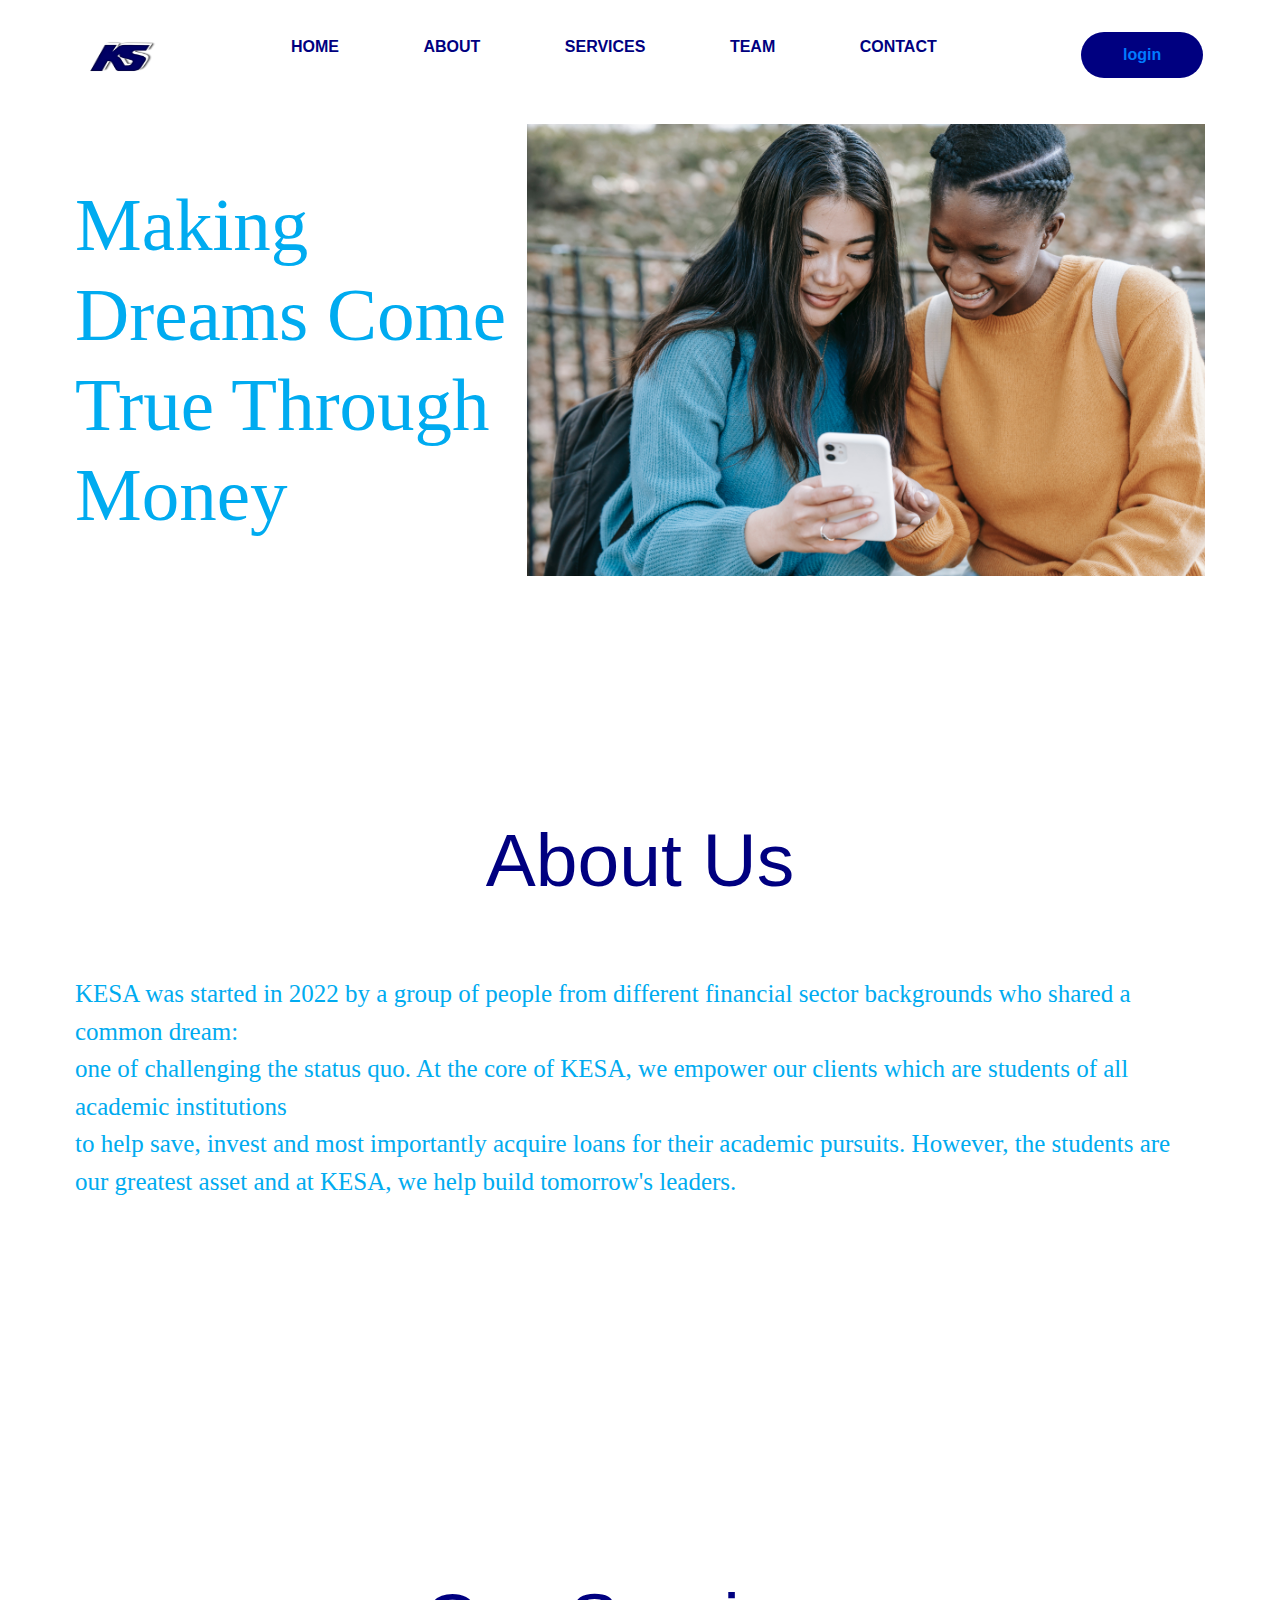
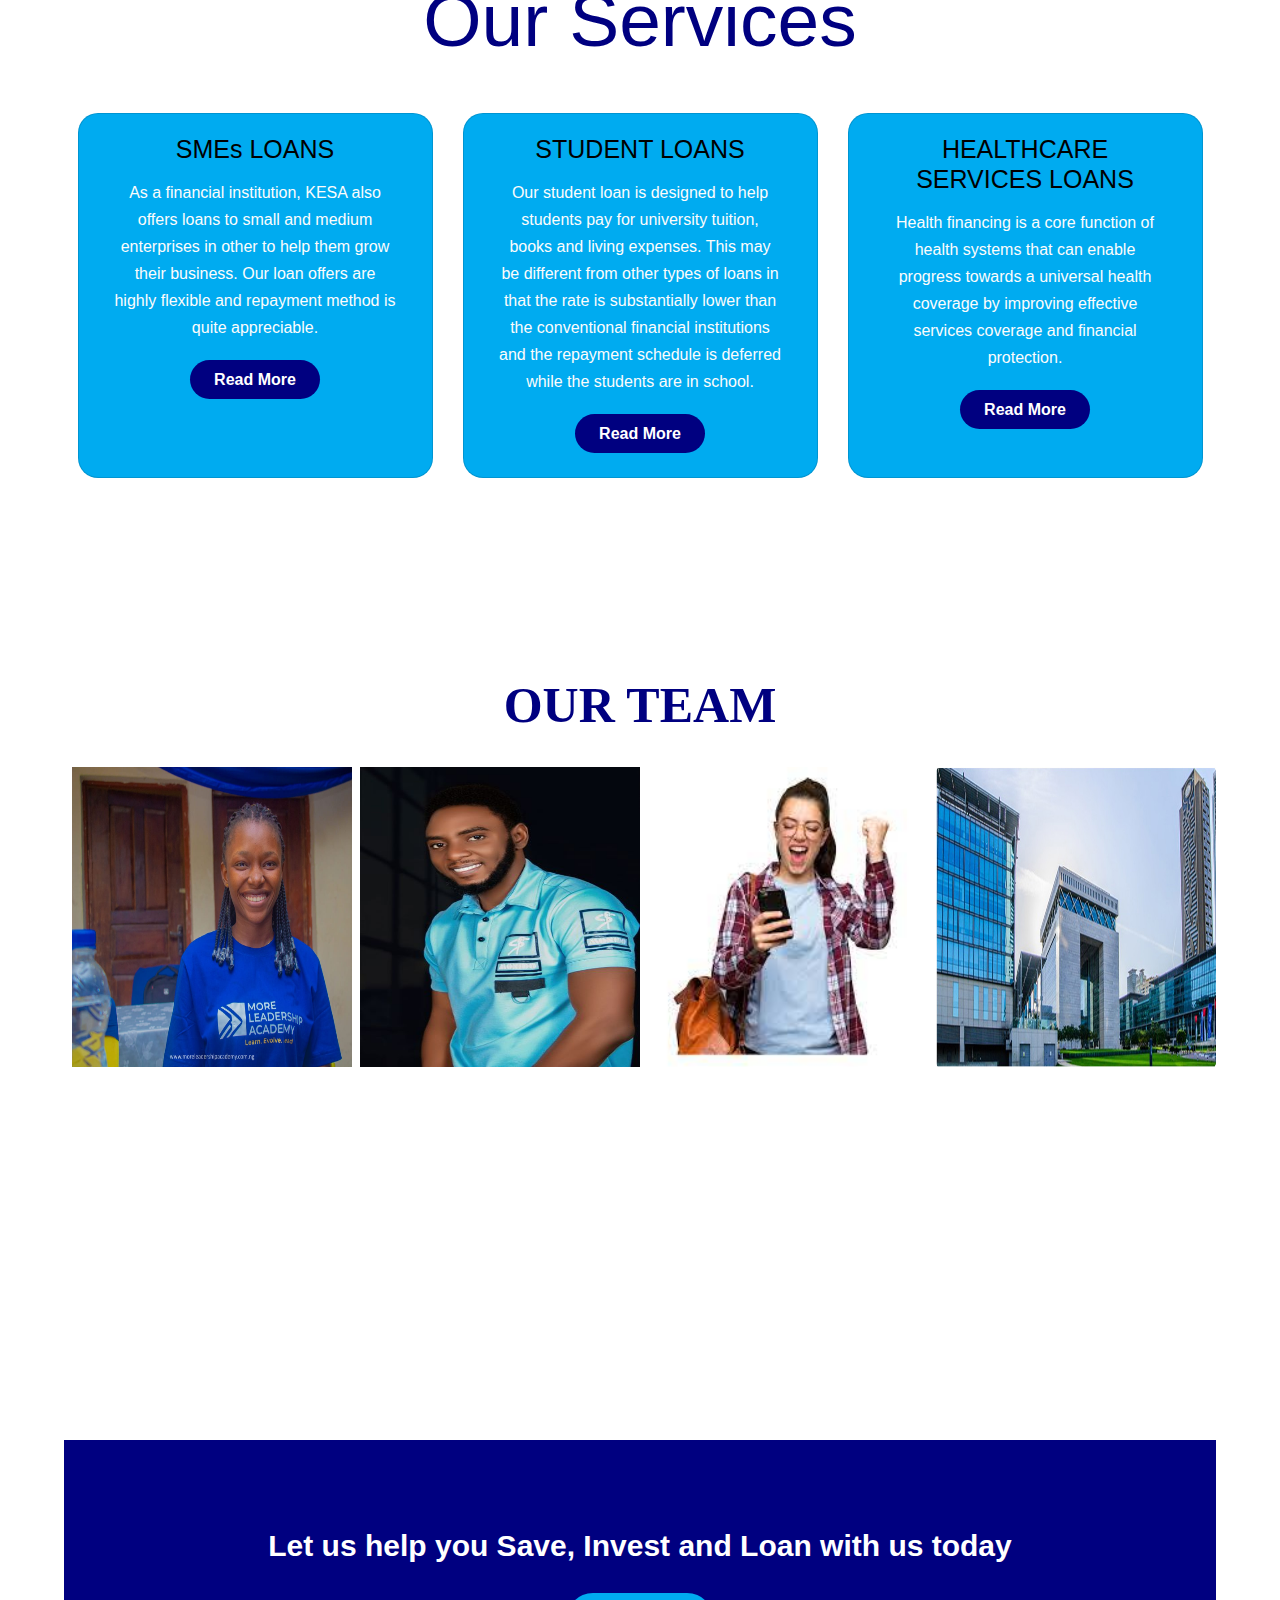
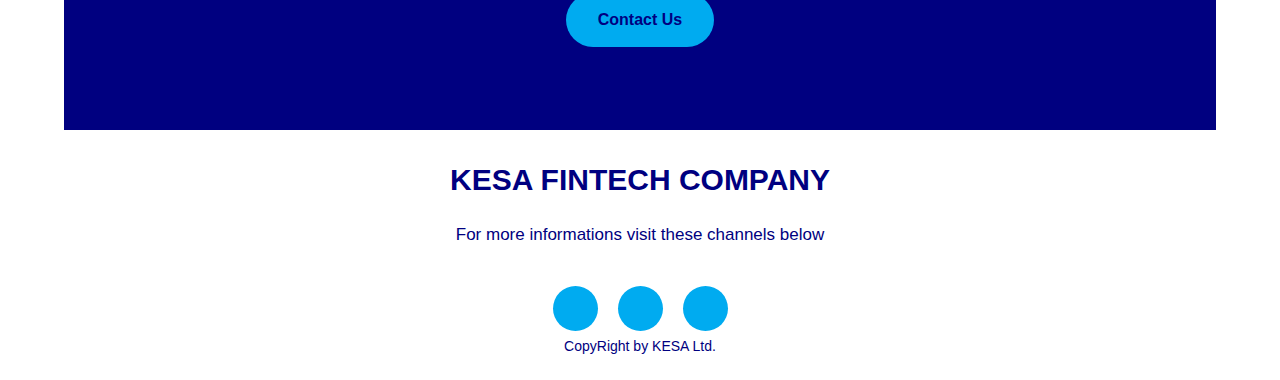
==== commit 04a1bd0d: "Merge branch 'master' of https://github.com/Andrewgatez/KESA-PROJECT" ====
--- a/index.html
+++ b/index.html
@@ -1,13 +1,14 @@
 <!DOCTYPE html>
 <html lang="en">
-
 <head>
     <meta charset="UTF-8">
     <meta http-equiv="X-UA-Compatible" content="IE=edge">
     <meta name="viewport" content="width=device-width, initial-scale=1.0">
     <title>KESA FINTECH</title>
+    <link rel="stylesheet" href="https://maxcdn.bootstrapcdn.com/bootstrap/4.3.1/css/bootstrap.min.css">
+    <link rel="stylesheet" href="https://use.fontawesome.com/releases/v5.6.3/css/all.css" integrity="sha384-UHRtZLI+pbxtHCWp1t77Bi1L4ZtiqrqD80Kn4Z8NTSRyMA2Fd33n5dQ8lWUE00s/" crossorigin="anonymous"></head>
     <link rel="stylesheet" href="./css/main.css">
-
+<link rel="shortcut icon" href="./images/logo.png" type="image/x-icon">
     <body>
 
         <nav>
@@ -15,7 +16,7 @@
             <ul>
                 <li><a href="#">home</a></li>
                 <li><a href="#ABOUT">about</a></li>
-                <li><a href="#SERVICES">service</a></li>
+                <li><a href="#SERVICES">services</a></li>
                 <li><a href="#TEAM">team</a></li>
                 <li><a href="#">contact</a></li>
             </ul>
@@ -45,7 +46,6 @@
             </div>
             <div class="box">
                 <div class="card">
-                    <i class="fas fa-bars"></i>
                     <h5>SMEs LOANS</h5>
                     <div class="pra">
                         <p>As a financial institution, KESA also offers loans to small and medium enterprises in other to help them grow their business. Our loan offers are highly flexible and repayment method is quite appreciable.
@@ -58,11 +58,10 @@
                 </div>
                 <div class="box">
                     <div class="card">
-                        <i class="fas fa-bars"></i>
                         <h5>STUDENT LOANS</h5>
                         <div class="pra">
-                            <p>Education is a right which every individual should have access to. At KESA Fintech, our student loan is designed to help students pay for university tuition, books and living expenses. This may be different from other types
-                                of loans in that the rate is substantially lower than the conventionalfinancial institutions and the repayment schedule is deferred while the students are in school.</p>
+                            <p>Our student loan is designed to help students pay for university tuition, books and living expenses. This may be different from other types
+                                 of loans in that the rate is substantially lower than the conventional financial institutions and the repayment schedule is deferred while the students are in school.</p>
                             <p style="text-align: center;">
                                 <a class="button" href="#">Read More</a>
                             </p>
@@ -71,12 +70,9 @@
                     </div>
                     <div class="box">
                         <div class="card">
-                            <i class="fas fa-bars"></i>
                             <h5>HEALTHCARE SERVICES LOANS</h5>
                             <div class="pra">
-                                <p>Health financing is a core function of health systems that can enable progress towards a universal health coverage by improving effective services coverage and financial protection. KESA aims at making the essential concepts
-                                    which includes but not limited to value-based reimbursement, and shift from fee-for-serice to fee-for-value.
-                                </p>
+                                <p> Health financing is a core function of health systems that can enable progress towards a universal health coverage by improving effective services coverage and financial protection.</p>
                                 <p style="text-align: center;">
                                     <a class="button" href="#">Read More</a>
                                 </p>
@@ -95,33 +91,35 @@
             </div>
 
             <div class="team-img" id="img">
-                <img src="/images/abas.jpeg" alt="" width="280px" height="300px"></div>
+                <img src="./images/abas.jpeg" alt="" width="280px" height="300px"></div>
 
             </div>
             <div class="team-img" id="img">
-                <img src="/images/andrew.JPG" alt="" width="280px" height="300px"></div>
+                <img src="./images/andrew.JPG" alt="" width="280px" height="300px"></div>
 
             </div>
             <div class="team-img" id="img">
-                <img src="/images/member4.jpg" alt="" width="280px" height="300px"></div>
+                <img src="./images/member4.jpg" alt="" width="280px" height="300px"></div>
 
             </div>
             <div class="team-img" id="img">
-                <img src="/images/building2.jpg" alt="" width="280px" height="300px"></div>
+                <img src="./images/building2.jpg" alt="" width="280px" height="300px"></div>
 
             </div>
-
+            <div class="Contact">
+                <p>Let us help you Save, Invest and Loan with us today</p>
+                <a class="button-two" href="#">Contact Us</a>
+            </div>
     </body>
     <footer>
-        <div class="heading">
-
-
-            <h5>Get in touch with us Today</h5>
-            <p>Send a message to us today and we will get back to you. We typically reply within split seconds.</p>
+        <p>KESA FINTECH COMPANY</p>
+        <p>For more informations visit these channels below</p>
+        <div class="socials">
+            <a href="https://www.facebook.com/abasikpongke.willie" target="_blank"><i class="fab fa-facebook-f"></i></a>
+            <a href="https://www.linkedin.com/in/abasikpongke-willie-a8123a1a6" target="_blank"><i class="fab fa-linkedin"></i></a>
+            <a href="https://twitter.com/Ahibeewills?t=4J1rrGLrc1VzZ6cLPGNXQ&s=09" target="_blank"><i class="fab fa-twitter"></i></a>
         </div>
-
-
-        <button class="btn">Contact Us</button>
+        <p class="end">CopyRight by KESA Ltd.</p>
+         
     </footer>
-
 </html>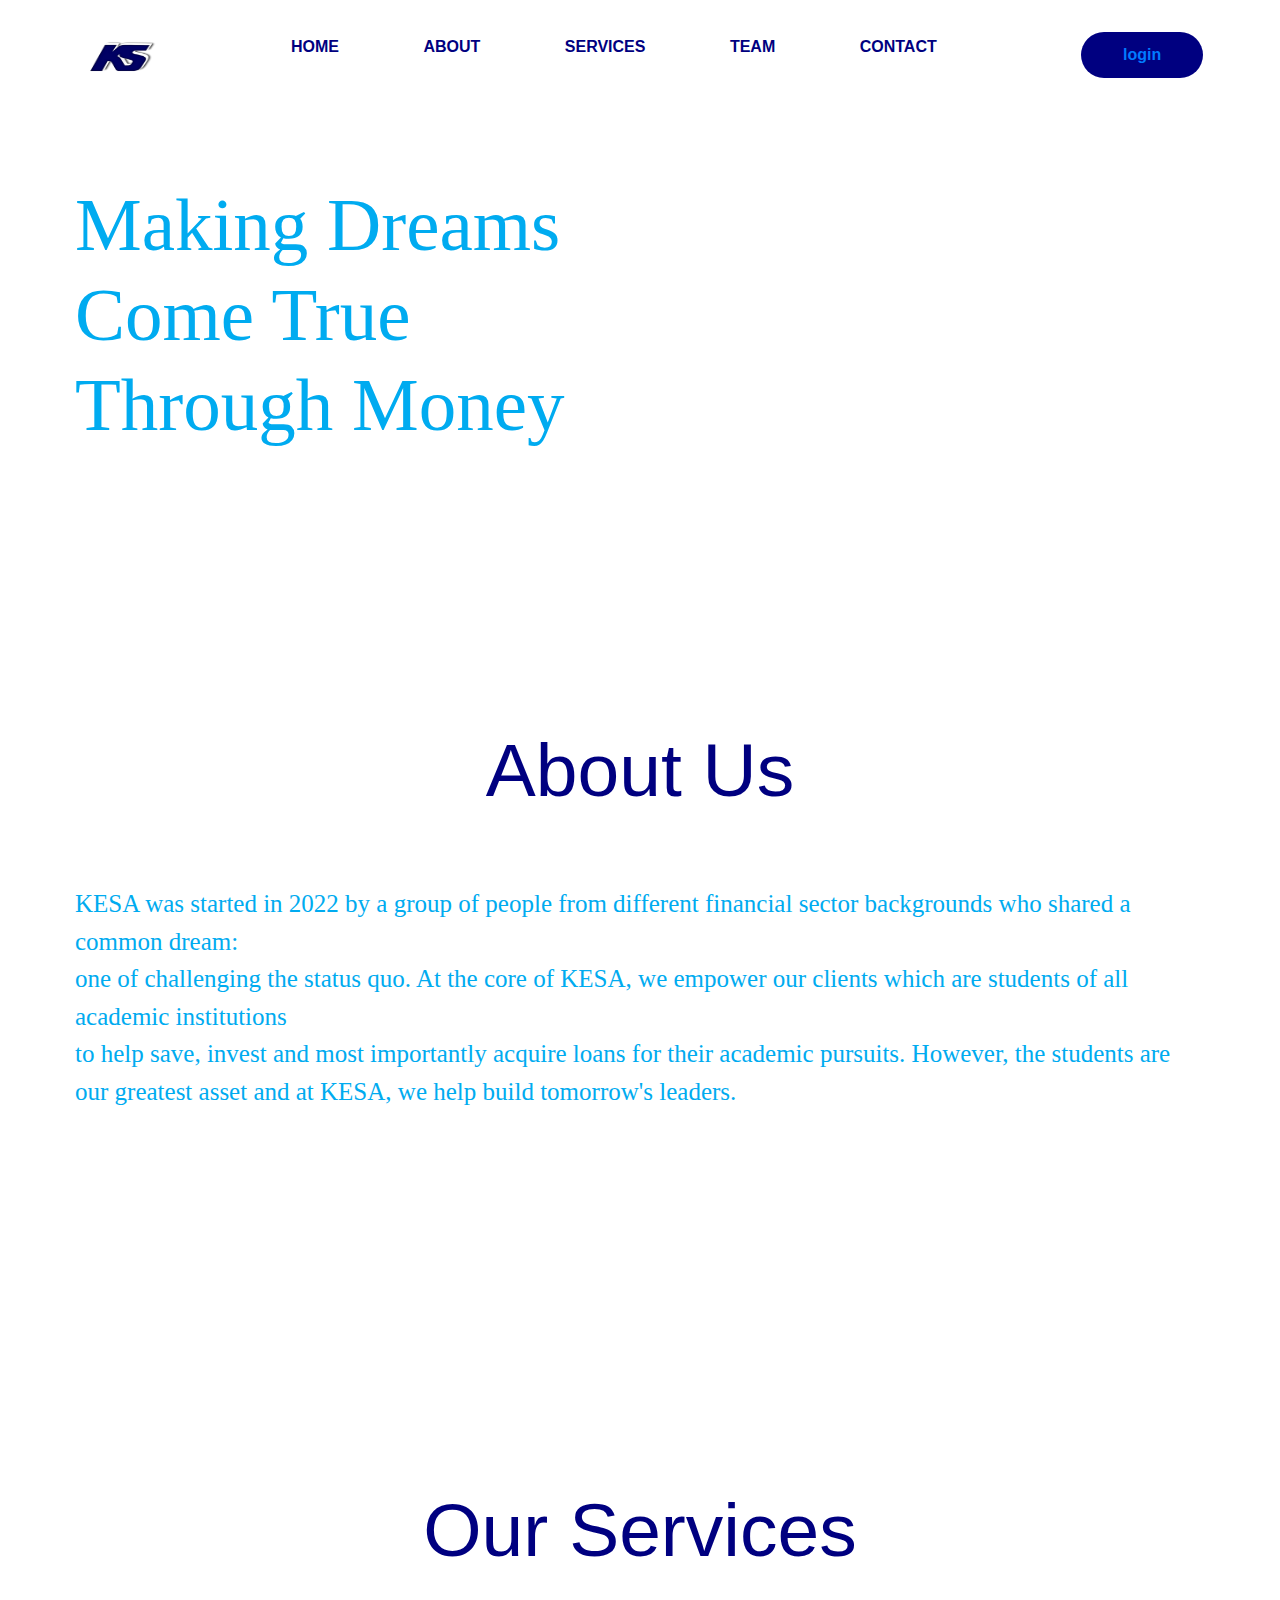
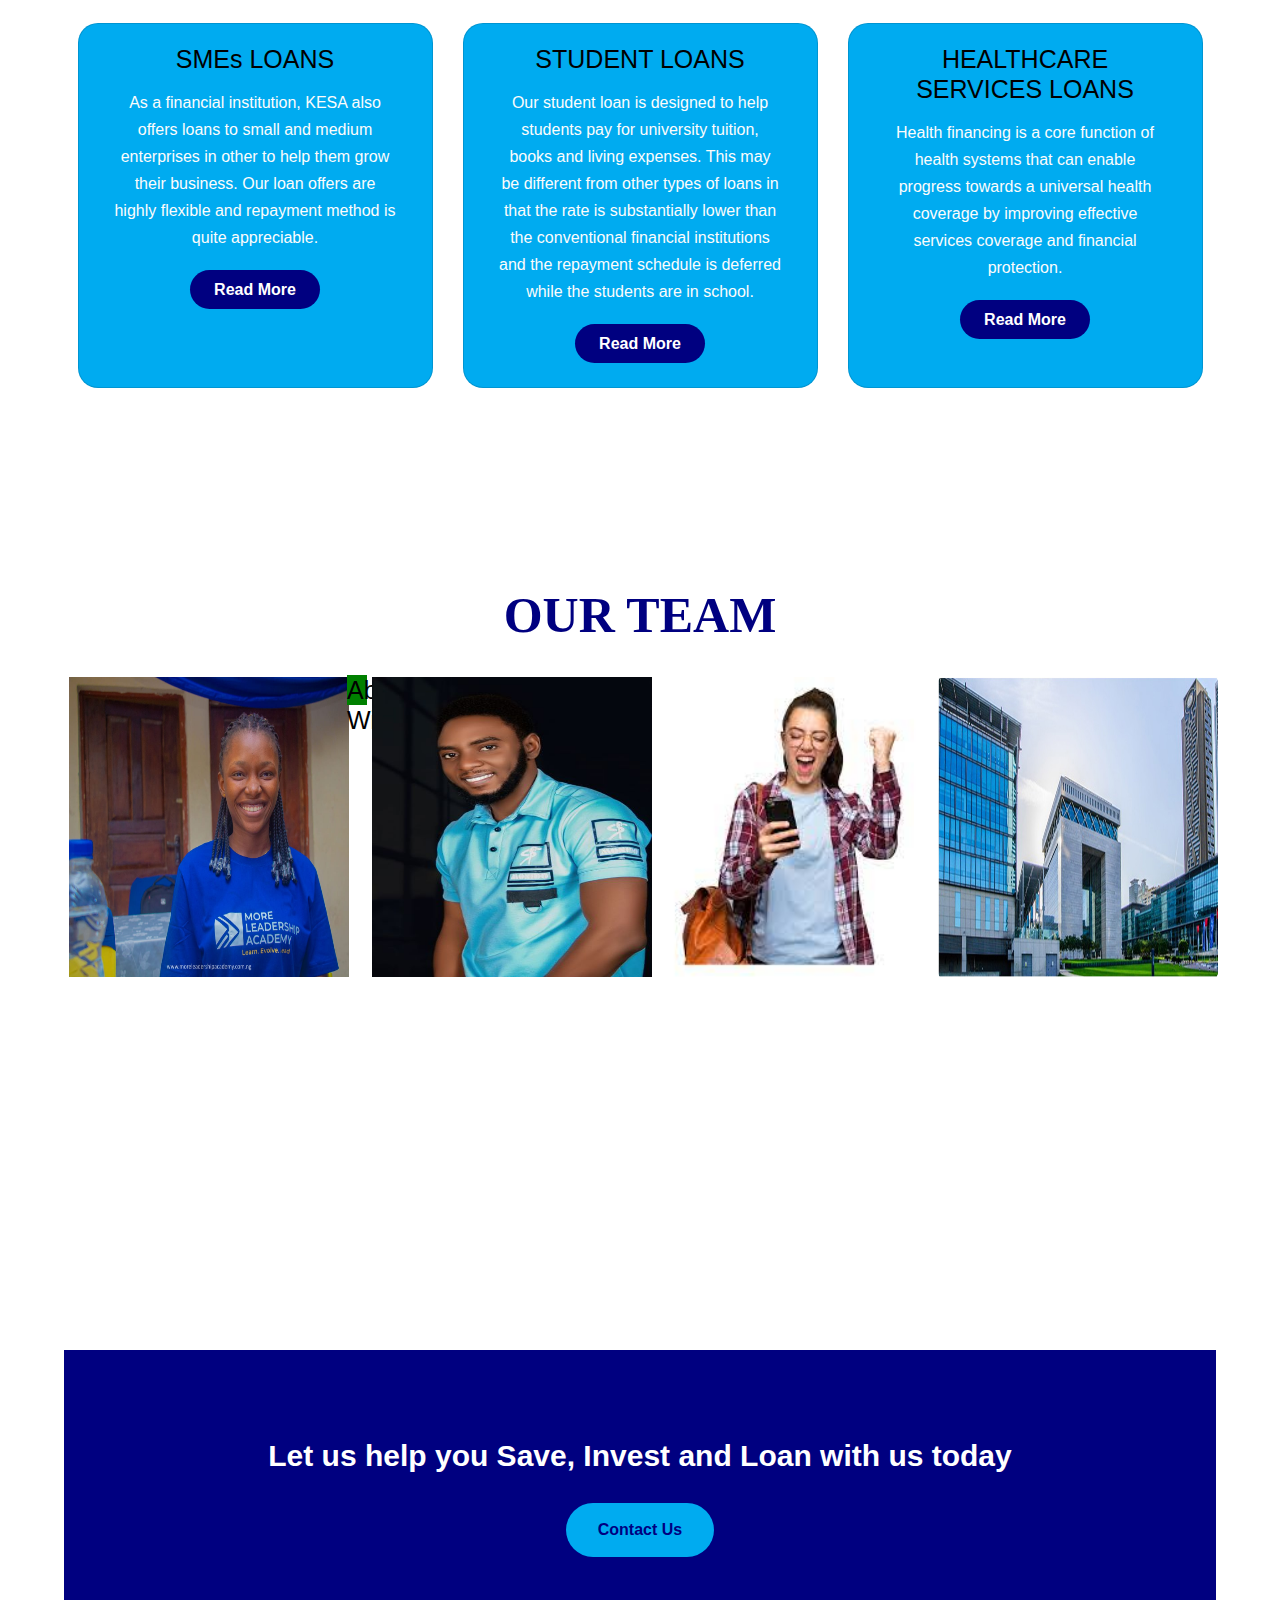
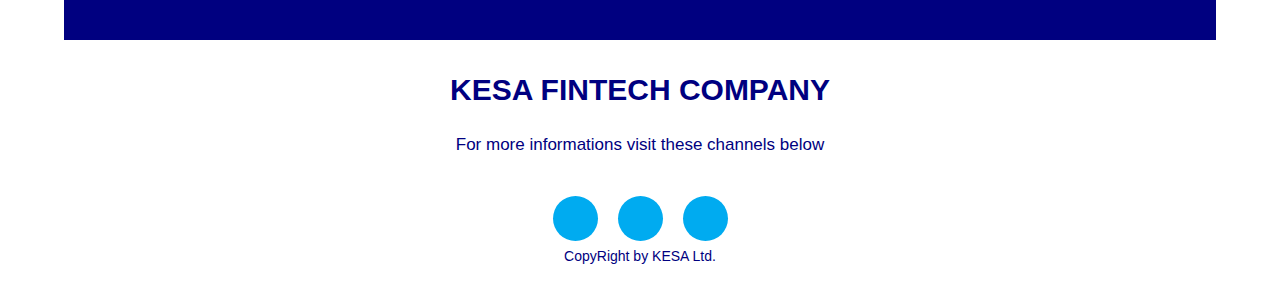
==== commit 0981806b: "changed front image" ====
--- a/index.html
+++ b/index.html
@@ -1,55 +1,69 @@
 <!DOCTYPE html>
 <html lang="en">
+
 <head>
     <meta charset="UTF-8">
     <meta http-equiv="X-UA-Compatible" content="IE=edge">
     <meta name="viewport" content="width=device-width, initial-scale=1.0">
     <title>KESA FINTECH</title>
     <link rel="stylesheet" href="https://maxcdn.bootstrapcdn.com/bootstrap/4.3.1/css/bootstrap.min.css">
-    <link rel="stylesheet" href="https://use.fontawesome.com/releases/v5.6.3/css/all.css" integrity="sha384-UHRtZLI+pbxtHCWp1t77Bi1L4ZtiqrqD80Kn4Z8NTSRyMA2Fd33n5dQ8lWUE00s/" crossorigin="anonymous"></head>
-    <link rel="stylesheet" href="./css/main.css">
+    <link rel="stylesheet" href="https://use.fontawesome.com/releases/v5.6.3/css/all.css" integrity="sha384-UHRtZLI+pbxtHCWp1t77Bi1L4ZtiqrqD80Kn4Z8NTSRyMA2Fd33n5dQ8lWUE00s/" crossorigin="anonymous">
+</head>
+<link rel="stylesheet" href="./css/main.css">
 <link rel="shortcut icon" href="./images/logo.png" type="image/x-icon">
-    <body>
 
-        <nav>
-            <img src="./images/logo.png" width="90px" height="60px" alt="">
-            <ul>
-                <li><a href="#">home</a></li>
-                <li><a href="#ABOUT">about</a></li>
-                <li><a href="#SERVICES">services</a></li>
-                <li><a href="#TEAM">team</a></li>
-                <li><a href="#">contact</a></li>
-            </ul>
-            <button> <a href="./login.html " target="_blank" class="btn-area">login</a></button>
-        </nav>
-        <section class="mobile">
-            <div class="mobile-text">
-                <h1>making dreams come true through money</h1>
-            </div>
-            <img src="./images/new-img-1.jpg" alt="" id="home">
-        </section>
-        <section class="about">
-            <a name="ABOUT"></a>
-            <div class="about-text">
-                <h2>About Us</h2>
-                <p>KESA was started in 2022 by a group of people from different financial sector backgrounds who shared a common dream:<br> one of challenging the status quo. At the core of KESA, we empower our clients which are students of all academic
-                    institutions
-                    <br> to help save, invest and most importantly acquire loans for their academic pursuits. However, the students are our greatest asset and at KESA, we help build tomorrow's leaders.</p>
-            </div>
-            <!-- <img src="./images/themm.png" alt=""> -->
+<body>
 
-        </section>
-        <div class="service">
-            <a name="SERVICES"></a>
-            <div class="title">
-                <h2>Our Services</h2>
+    <nav>
+        <img src="./images/logo.png" width="90px" height="60px" alt="">
+        <ul>
+            <li><a href="#">home</a></li>
+            <li><a href="#ABOUT">about</a></li>
+            <li><a href="#SERVICES">services</a></li>
+            <li><a href="#TEAM">team</a></li>
+            <li><a href="#">contact</a></li>
+        </ul>
+        <button> <a href="./login.html " target="_blank" class="btn-area">login</a></button>
+    </nav>
+    <section class="mobile">
+        <div class="mobile-text">
+            <h1>making dreams come true through money</h1>
+        </div>
+        <img src="./images/new-img-bg.png" alt="" id="home">
+    </section>
+    <section class="about">
+        <a name="ABOUT"></a>
+        <div class="about-text">
+            <h2>About Us</h2>
+            <p>KESA was started in 2022 by a group of people from different financial sector backgrounds who shared a common dream:<br> one of challenging the status quo. At the core of KESA, we empower our clients which are students of all academic institutions
+                <br> to help save, invest and most importantly acquire loans for their academic pursuits. However, the students are our greatest asset and at KESA, we help build tomorrow's leaders.</p>
+        </div>
+        <!-- <img src="./images/themm.png" alt=""> -->
+
+    </section>
+    <div class="service">
+        <a name="SERVICES"></a>
+        <div class="title">
+            <h2>Our Services</h2>
+        </div>
+        <div class="box">
+            <div class="card">
+                <h5>SMEs LOANS</h5>
+                <div class="pra">
+                    <p>As a financial institution, KESA also offers loans to small and medium enterprises in other to help them grow their business. Our loan offers are highly flexible and repayment method is quite appreciable.
+                    </p>
+                    <p style="text-align: center;">
+                        <a class="button" href="#">Read More</a>
+                    </p>
+
+                </div>
             </div>
             <div class="box">
                 <div class="card">
-                    <h5>SMEs LOANS</h5>
+                    <h5>STUDENT LOANS</h5>
                     <div class="pra">
-                        <p>As a financial institution, KESA also offers loans to small and medium enterprises in other to help them grow their business. Our loan offers are highly flexible and repayment method is quite appreciable.
-                        </p>
+                        <p>Our student loan is designed to help students pay for university tuition, books and living expenses. This may be different from other types of loans in that the rate is substantially lower than the conventional financial institutions
+                            and the repayment schedule is deferred while the students are in school.</p>
                         <p style="text-align: center;">
                             <a class="button" href="#">Read More</a>
                         </p>
@@ -58,68 +72,59 @@
                 </div>
                 <div class="box">
                     <div class="card">
-                        <h5>STUDENT LOANS</h5>
+                        <h5>HEALTHCARE SERVICES LOANS</h5>
                         <div class="pra">
-                            <p>Our student loan is designed to help students pay for university tuition, books and living expenses. This may be different from other types
-                                 of loans in that the rate is substantially lower than the conventional financial institutions and the repayment schedule is deferred while the students are in school.</p>
+                            <p> Health financing is a core function of health systems that can enable progress towards a universal health coverage by improving effective services coverage and financial protection.</p>
                             <p style="text-align: center;">
                                 <a class="button" href="#">Read More</a>
                             </p>
-
                         </div>
                     </div>
-                    <div class="box">
-                        <div class="card">
-                            <h5>HEALTHCARE SERVICES LOANS</h5>
-                            <div class="pra">
-                                <p> Health financing is a core function of health systems that can enable progress towards a universal health coverage by improving effective services coverage and financial protection.</p>
-                                <p style="text-align: center;">
-                                    <a class="button" href="#">Read More</a>
-                                </p>
-                            </div>
-                        </div>
-                    </div>
+                </div>
 
-                </div>
             </div>
         </div>
+    </div>
 
-        <section class="team">
-            <a name="TEAM"></a>
-            <div class="our-team">
-                <h3 class="our">OUR TEAM</h3>
-            </div>
+    <section class="team">
+        <a name="TEAM"></a>
+        <div class="our-team">
+            <h3 class="our">OUR TEAM</h3>
+        </div>
 
-            <div class="team-img" id="img">
-                <img src="./images/abas.jpeg" alt="" width="280px" height="300px"></div>
+        <div class="team-img" id="img">
+            <img src="./images/abas.jpeg" alt="" width="280px" height="300px"></div>
+        <div class="content">
+            <h5>Abasikpongke Willie</h5>
+        </div>
+        </div>
+        <div class="team-img" id="img">
+            <img src="./images/andrew.JPG" alt="" width="280px" height="300px"></div>
 
-            </div>
-            <div class="team-img" id="img">
-                <img src="./images/andrew.JPG" alt="" width="280px" height="300px"></div>
+        </div>
+        <div class="team-img" id="img">
+            <img src="./images/member4.jpg" alt="" width="280px" height="300px"></div>
 
-            </div>
-            <div class="team-img" id="img">
-                <img src="./images/member4.jpg" alt="" width="280px" height="300px"></div>
+        </div>
+        <div class="team-img" id="img">
+            <img src="./images/building2.jpg" alt="" width="280px" height="300px"></div>
 
-            </div>
-            <div class="team-img" id="img">
-                <img src="./images/building2.jpg" alt="" width="280px" height="300px"></div>
+        </div>
+        <div class="Contact">
+            <p>Let us help you Save, Invest and Loan with us today</p>
+            <a class="button-two" href="#">Contact Us</a>
+        </div>
+</body>
+<footer>
+    <p>KESA FINTECH COMPANY</p>
+    <p>For more informations visit these channels below</p>
+    <div class="socials">
+        <a href="https://www.facebook.com/abasikpongke.willie" target="_blank"><i class="fab fa-facebook-f"></i></a>
+        <a href="https://www.linkedin.com/in/abasikpongke-willie-a8123a1a6" target="_blank"><i class="fab fa-linkedin"></i></a>
+        <a href="https://twitter.com/Ahibeewills?t=4J1rrGLrc1VzZ6cLPGNXQ&s=09" target="_blank"><i class="fab fa-twitter"></i></a>
+    </div>
+    <p class="end">CopyRight by KESA Ltd.</p>
 
-            </div>
-            <div class="Contact">
-                <p>Let us help you Save, Invest and Loan with us today</p>
-                <a class="button-two" href="#">Contact Us</a>
-            </div>
-    </body>
-    <footer>
-        <p>KESA FINTECH COMPANY</p>
-        <p>For more informations visit these channels below</p>
-        <div class="socials">
-            <a href="https://www.facebook.com/abasikpongke.willie" target="_blank"><i class="fab fa-facebook-f"></i></a>
-            <a href="https://www.linkedin.com/in/abasikpongke-willie-a8123a1a6" target="_blank"><i class="fab fa-linkedin"></i></a>
-            <a href="https://twitter.com/Ahibeewills?t=4J1rrGLrc1VzZ6cLPGNXQ&s=09" target="_blank"><i class="fab fa-twitter"></i></a>
-        </div>
-        <p class="end">CopyRight by KESA Ltd.</p>
-         
-    </footer>
+</footer>
+
 </html>--- a/css/main.css
+++ b/css/main.css
@@ -223,13 +223,21 @@
     /* background-color: rgb(14, 230, 86); */
 }
 
+.content {
+    background-color: green;
+    height: 30px;
+    width: 20px;
+    bottom: 30px;
+}
+
 h3 {
     font-size: 50px;
     font-weight: bolder;
     text-transform: capitalize;
     font-family: cursive;
 }
-.Contact{
+
+.Contact {
     width: 100%;
     height: 290px;
     background: #000080;
@@ -239,13 +247,15 @@
     flex-direction: column;
     justify-content: center;
 }
-.Contact p{
+
+.Contact p {
     color: white;
     font-size: 30px;
     font-weight: bold;
     margin-bottom: 25px;
 }
-.Contact .button-two{
+
+.Contact .button-two {
     background-color: #00abf0;
     color: #000080;
     text-decoration: none;
@@ -255,12 +265,14 @@
     border-radius: 30px;
     transition: .4s;
 }
-.Contact .button-two:hover{
+
+.Contact .button-two:hover {
     background-color: transparent;
-        border: 2px solid #f9004d;
-        cursor: pointer;
-}
-footer{
+    border: 2px solid #f9004d;
+    cursor: pointer;
+}
+
+footer {
     position: relative;
     width: 100%;
     height: 250px;
@@ -270,23 +282,27 @@
     align-items: center;
     justify-content: center;
 }
-footer p:nth-child(1){
+
+footer p:nth-child(1) {
     font-size: 30px;
     color: #000080;
     margin-bottom: 20px;
     font-weight: bold;
 }
-footer p:nth-child(2){
+
+footer p:nth-child(2) {
     color: #000080;
     font-size: 17px;
     width: 500px;
     text-align: center;
     line-height: 26px;
 }
-.socials{
-    display: flex;
-}
-.socials a{
+
+.socials {
+    display: flex;
+}
+
+.socials a {
     width: 45px;
     height: 45px;
     display: flex;
@@ -299,12 +315,14 @@
     text-decoration: none;
     font-size: 20px;
 }
-.socials a:hover{
+
+.socials a:hover {
     transform: scale(1.3);
     transition: .4s;
     background-color: #000080;
 }
-.end{
+
+.end {
     position: absolute;
     color: #000080;
     bottom: 7px;
